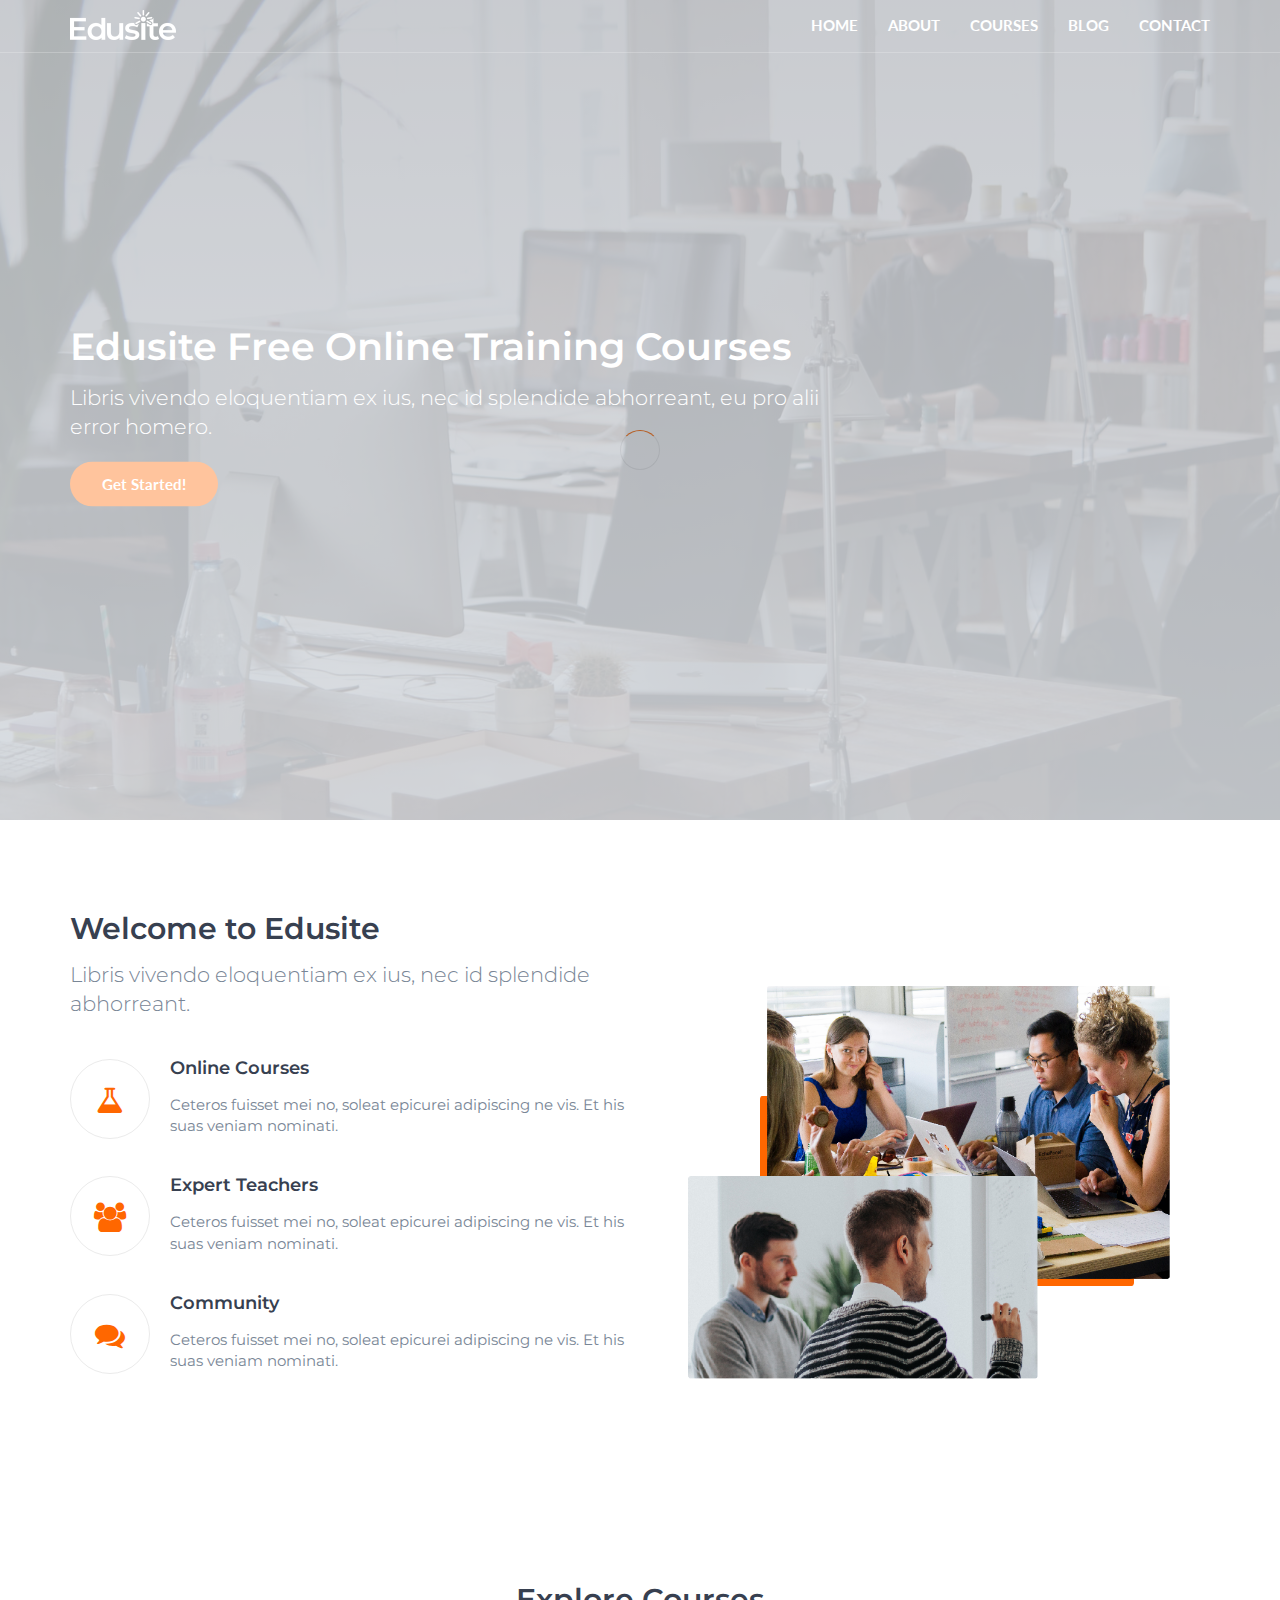
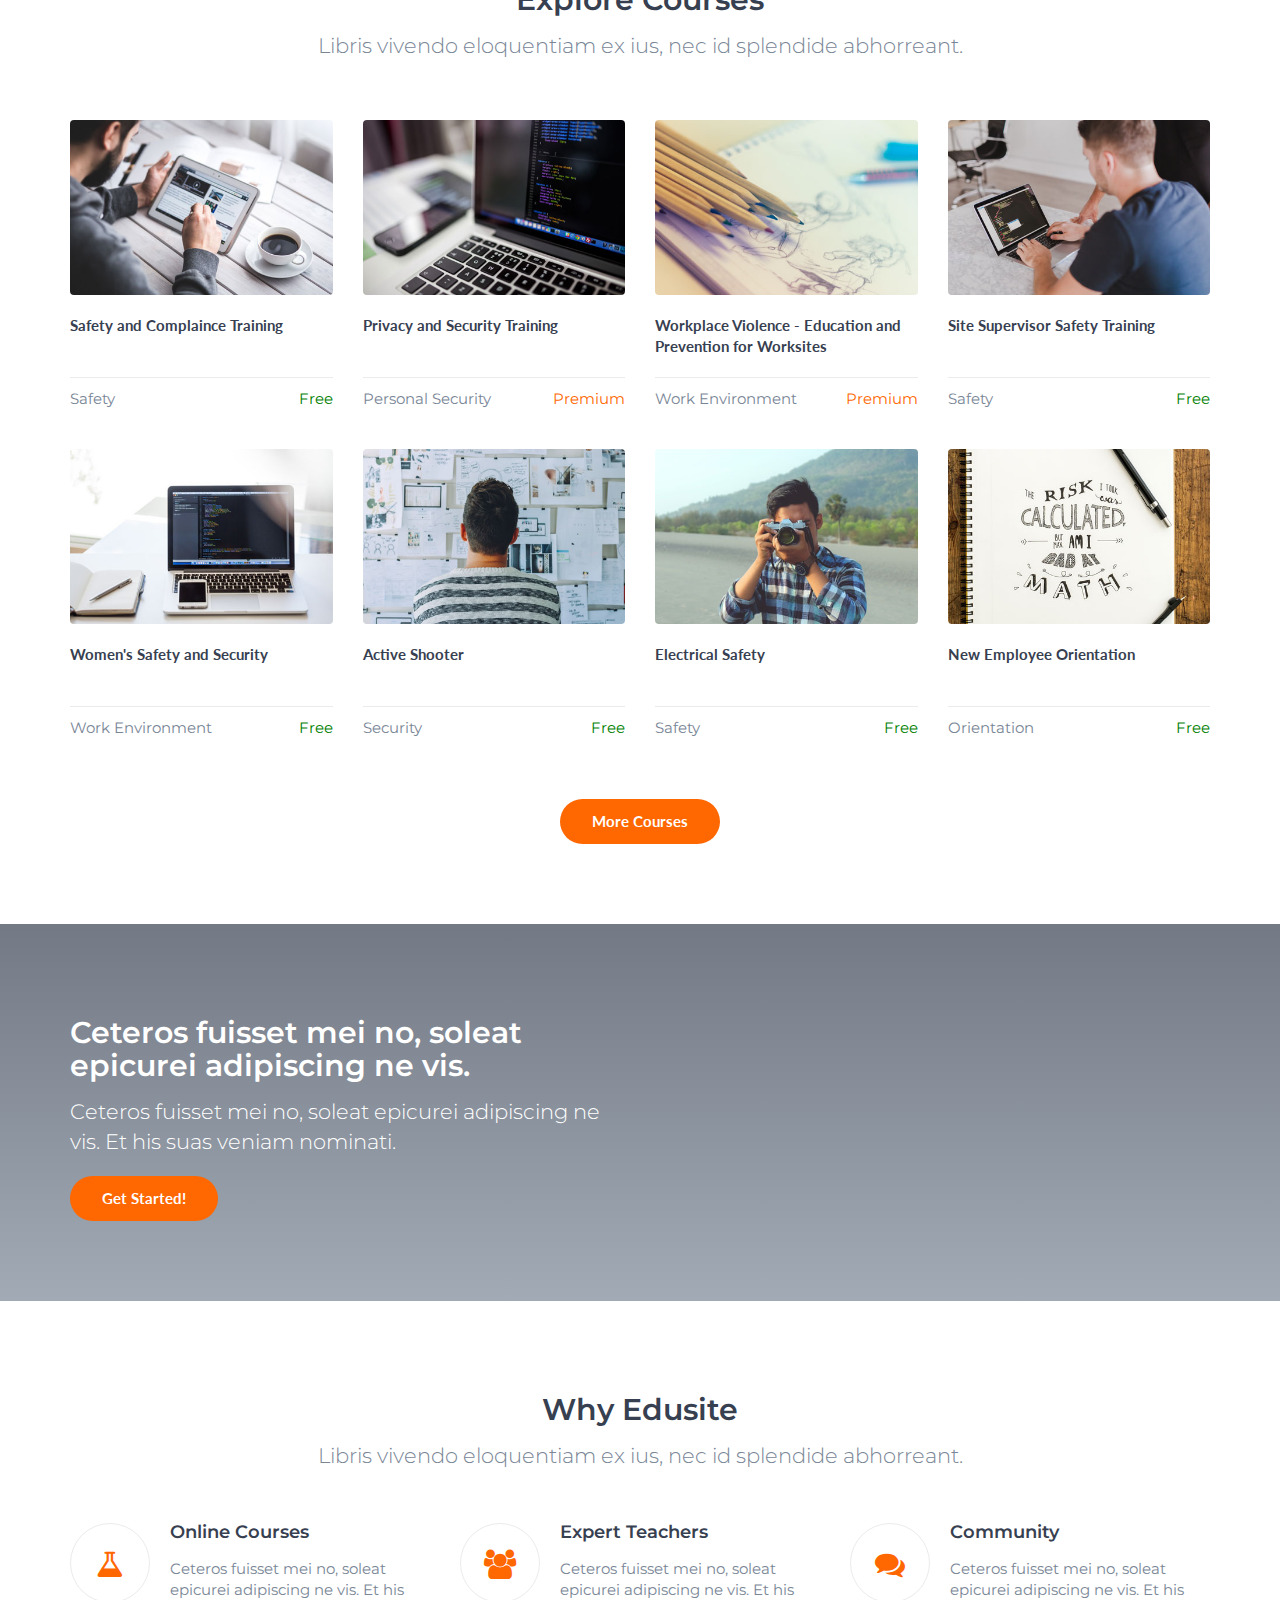
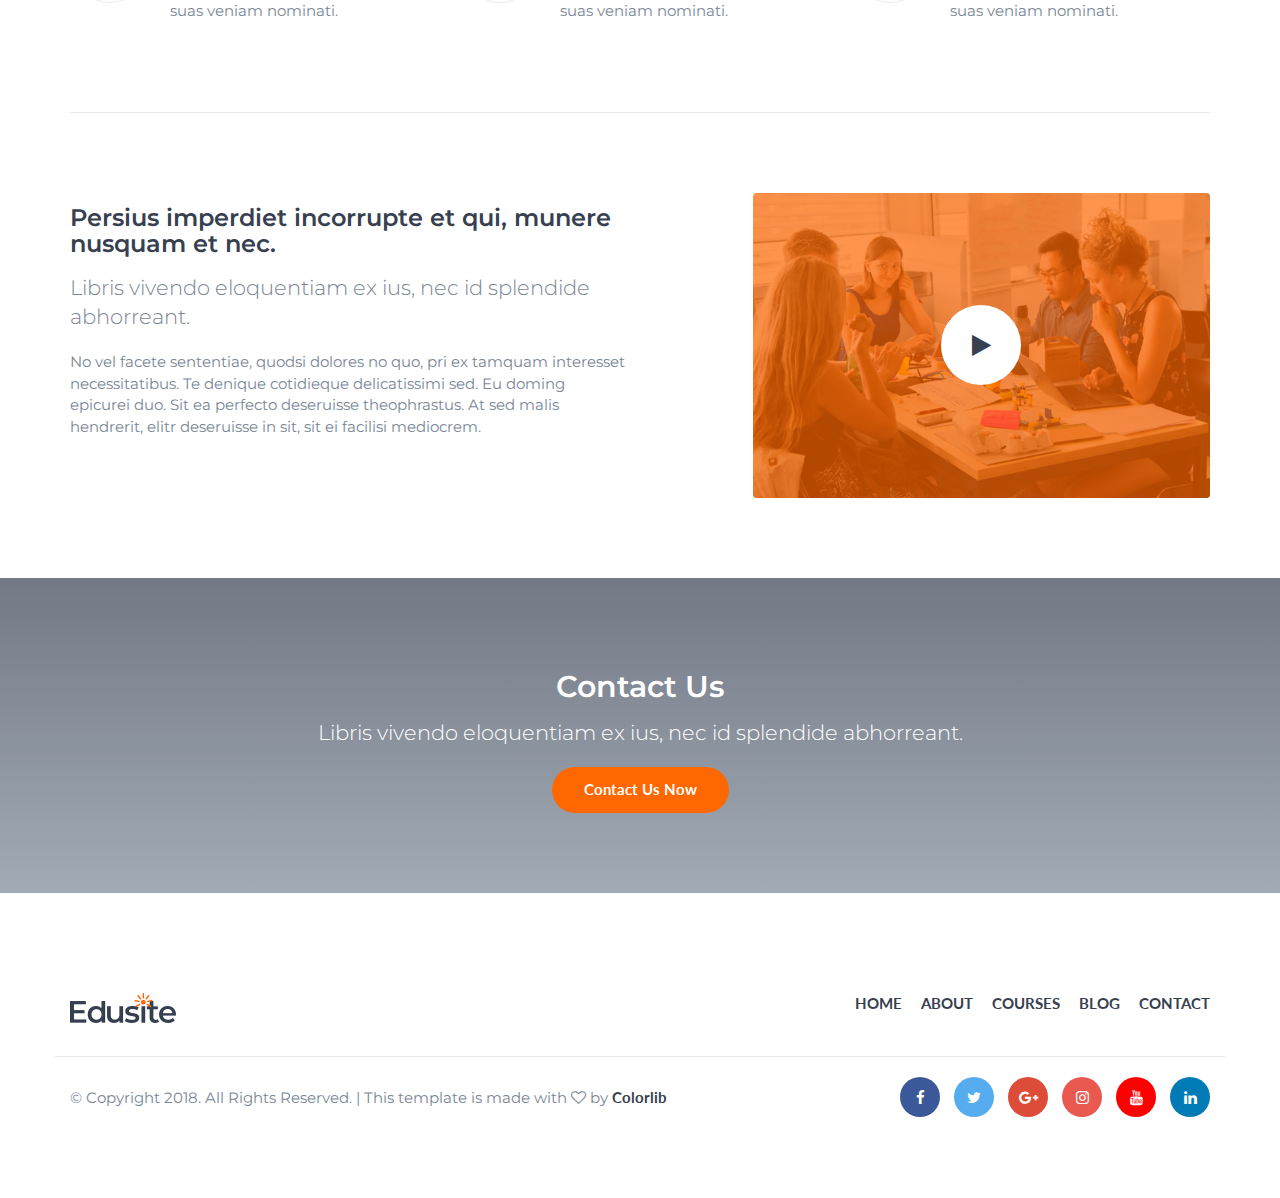
==== index.html @ 05d17b91 "first commit" ====
<!DOCTYPE html>
<html lang="en">

<!-- Mirrored from colorlib.com/etc/edusite/index.html by HTTrack Website Copier/3.x [XR&CO'2014], Tue, 29 Jan 2019 10:39:23 GMT -->
<!-- Added by HTTrack --><meta http-equiv="content-type" content="text/html;charset=UTF-8" /><!-- /Added by HTTrack -->
<head>
<meta charset="utf-8">
<meta http-equiv="X-UA-Compatible" content="IE=edge">
<meta name="viewport" content="width=device-width, initial-scale=1">

<title>HTML Education Template</title>

<link href="https://fonts.googleapis.com/css?family=Lato:700%7CMontserrat:400,600" rel="stylesheet">

<link type="text/css" rel="stylesheet" href="css/bootstrap.min.css" />

<link rel="stylesheet" href="css/font-awesome.min.css">

<link type="text/css" rel="stylesheet" href="css/style.css" />


<!--[if lt IE 9]>
		  <script src="https://oss.maxcdn.com/html5shiv/3.7.3/html5shiv.min.js"></script>
		  <script src="https://oss.maxcdn.com/respond/1.4.2/respond.min.js"></script>
		<![endif]-->
</head>
<body>

<header id="header" class="transparent-nav">
<div class="container">
<div class="navbar-header">

<div class="navbar-brand">
<a class="logo" href="index.html">
<img src="img/logo-alt.png" alt="logo">
</a>
</div>


<button class="navbar-toggle">
<span></span>
</button>

</div>

<nav id="nav">
<ul class="main-menu nav navbar-nav navbar-right">
<li><a href="index.html">Home</a></li>
<li><a href="#about">About</a></li>
<li><a href="#courses">Courses</a></li>
<li><a href="blog.html">Blog</a></li>
<li><a href="contact.html">Contact</a></li>
</ul>
</nav>

</div>
</header>


<div id="home" class="hero-area">

<div class="bg-image bg-parallax overlay" style="background-image:url(img/home-background.jpg)"></div>

<div class="home-wrapper">
<div class="container">
<div class="row">
<div class="col-md-8">
<h1 class="white-text">Edusite Free Online Training Courses</h1>
<p class="lead white-text">Libris vivendo eloquentiam ex ius, nec id splendide abhorreant, eu pro alii error homero.</p>
<a class="main-button icon-button" href="#">Get Started!</a>
</div>
</div>
</div>
</div>
</div>


<div id="about" class="section">

<div class="container">

<div class="row">
<div class="col-md-6">
<div class="section-header">
<h2>Welcome to Edusite</h2>
<p class="lead">Libris vivendo eloquentiam ex ius, nec id splendide abhorreant.</p>
</div>

<div class="feature">
<i class="feature-icon fa fa-flask"></i>
<div class="feature-content">
<h4>Online Courses </h4>
<p>Ceteros fuisset mei no, soleat epicurei adipiscing ne vis. Et his suas veniam nominati.</p>
</div>
</div>


<div class="feature">
<i class="feature-icon fa fa-users"></i>
<div class="feature-content">
<h4>Expert Teachers</h4>
<p>Ceteros fuisset mei no, soleat epicurei adipiscing ne vis. Et his suas veniam nominati.</p>
</div>
</div>


<div class="feature">
<i class="feature-icon fa fa-comments"></i>
<div class="feature-content">
<h4>Community</h4>
<p>Ceteros fuisset mei no, soleat epicurei adipiscing ne vis. Et his suas veniam nominati.</p>
</div>
</div>
 
</div>
<div class="col-md-6">
<div class="about-img">
<img src="img/about.png" alt="">
</div>
</div>
</div>

</div>

</div>


<div id="courses" class="section">

<div class="container">

<div class="row">
<div class="section-header text-center">
<h2>Explore Courses</h2>
<p class="lead">Libris vivendo eloquentiam ex ius, nec id splendide abhorreant.</p>
</div>
</div>


<div id="courses-wrapper">

<div class="row">

<div class="col-md-3 col-sm-6 col-xs-6">
<div class="course">
<a href="https://360.articulate.com/review/content/3306b6d4-b902-464f-8288-9e6684223b47/review" class="course-img">
<img src="img/course01.jpg" alt="">
<i class="course-link-icon fa fa-link"></i>
</a>
<a class="course-title" href="https://360.articulate.com/review/content/3306b6d4-b902-464f-8288-9e6684223b47/review">Safety and Complaince Training</a>
<div class="course-details">
<span class="course-category">Safety</span>
<span class="course-price course-free">Free</span>
</div>
</div>
</div>


<div class="col-md-3 col-sm-6 col-xs-6">
<div class="course">
<a href="https://360.articulate.com/review/content/df63d6be-3c9d-445f-8f25-dfe6e19257cd/review" class="course-img">
<img src="img/course02.jpg" alt="">
<i class="course-link-icon fa fa-link"></i>
</a>
<a class="course-title" href="https://360.articulate.com/review/content/df63d6be-3c9d-445f-8f25-dfe6e19257cd/review">Privacy and Security Training</a>
<div class="course-details">
<span class="course-category">Personal Security</span>
<span class="course-price course-premium">Premium</span>
</div>
</div>
</div>


<div class="col-md-3 col-sm-6 col-xs-6">
<div class="course">
<a href="https://360.articulate.com/review/content/3acc5bc6-0927-4931-91f9-52f54b604da2/review" class="course-img">
<img src="img/course03.jpg" alt="">
<i class="course-link-icon fa fa-link"></i>
</a>
<a class="course-title" href="https://360.articulate.com/review/content/3acc5bc6-0927-4931-91f9-52f54b604da2/review">Workplace Violence - Education and Prevention for Worksites</a>
<div class="course-details">
<span class="course-category">Work Environment</span>
<span class="course-price course-premium">Premium</span>
</div>
</div>
</div>

<div class="col-md-3 col-sm-6 col-xs-6">
<div class="course">
<a href="#" class="course-img">
<img src="img/course04.jpg" alt="">
<i class="course-link-icon fa fa-link"></i>
</a>
<a class="course-title" href="#">Site Supervisor Safety Training</a>
<div class="course-details">
<span class="course-category">Safety</span>
<span class="course-price course-free">Free</span>
</div>
</div>
</div>

</div>


<div class="row">

<div class="col-md-3 col-sm-6 col-xs-6">
<div class="course">
<a href="#" class="course-img">
<img src="img/course05.jpg" alt="">
<i class="course-link-icon fa fa-link"></i>
</a>
<a class="course-title" href="#">Women's Safety and Security</a>
<div class="course-details">
<span class="course-category">Work Environment</span>
<span class="course-price course-free">Free</span>
</div>
</div>
</div>


<div class="col-md-3 col-sm-6 col-xs-6">
<div class="course">
<a href="#" class="course-img">
<img src="img/course06.jpg" alt="">
<i class="course-link-icon fa fa-link"></i>
</a>
<a class="course-title" href="#">Active Shooter</a>
<div class="course-details">
<span class="course-category">Security</span>
<span class="course-price course-free">Free</span>
</div>
</div>
</div>


<div class="col-md-3 col-sm-6 col-xs-6">
<div class="course">
<a href="#" class="course-img">
<img src="img/course07.jpg" alt="">
<i class="course-link-icon fa fa-link"></i>
</a>
<a class="course-title" href="#">Electrical Safety</a>
<div class="course-details">
<span class="course-category">Safety</span>
<span class="course-price course-free">Free</span>
</div>
</div>
</div>


<div class="col-md-3 col-sm-6 col-xs-6">
<div class="course">
<a href="#" class="course-img">
<img src="img/course08.jpg" alt="">
<i class="course-link-icon fa fa-link"></i>
</a>
<a class="course-title" href="#">New Employee Orientation</a>
<div class="course-details">
<span class="course-category">Orientation</span>
<span class="course-price course-free">Free</span>
</div>
</div>
</div>

</div>

</div>

<div class="row">
<div class="center-btn">
<a class="main-button icon-button" href="#">More Courses</a>
</div>
</div>
</div>

</div>


<div id="cta" class="section">

<div class="bg-image bg-parallax overlay" style="background-image:url(img/cta1-background.jpg)"></div>


<div class="container">

<div class="row">
<div class="col-md-6">
<h2 class="white-text">Ceteros fuisset mei no, soleat epicurei adipiscing ne vis.</h2>
<p class="lead white-text">Ceteros fuisset mei no, soleat epicurei adipiscing ne vis. Et his suas veniam nominati.</p>
<a class="main-button icon-button" href="#">Get Started!</a>
</div>
</div>

</div>

</div>


<div id="why-us" class="section">

<div class="container">

<div class="row">
<div class="section-header text-center">
<h2>Why Edusite</h2>
<p class="lead">Libris vivendo eloquentiam ex ius, nec id splendide abhorreant.</p>
</div>

<div class="col-md-4">
<div class="feature">
<i class="feature-icon fa fa-flask"></i>
<div class="feature-content">
<h4>Online Courses</h4>
<p>Ceteros fuisset mei no, soleat epicurei adipiscing ne vis. Et his suas veniam nominati.</p>
</div>
</div>
</div>


<div class="col-md-4">
<div class="feature">
<i class="feature-icon fa fa-users"></i>
<div class="feature-content">
<h4>Expert Teachers</h4>
<p>Ceteros fuisset mei no, soleat epicurei adipiscing ne vis. Et his suas veniam nominati.</p>
</div>
</div>
</div>


<div class="col-md-4">
<div class="feature">
<i class="feature-icon fa fa-comments"></i>
<div class="feature-content">
<h4>Community</h4>
<p>Ceteros fuisset mei no, soleat epicurei adipiscing ne vis. Et his suas veniam nominati.</p>
</div>
</div>
</div>

</div>

<hr class="section-hr">

<div class="row">
<div class="col-md-6">
<h3>Persius imperdiet incorrupte et qui, munere nusquam et nec.</h3>
 <p class="lead">Libris vivendo eloquentiam ex ius, nec id splendide abhorreant.</p>
<p>No vel facete sententiae, quodsi dolores no quo, pri ex tamquam interesset necessitatibus. Te denique cotidieque delicatissimi sed. Eu doming epicurei duo. Sit ea perfecto deseruisse theophrastus. At sed malis hendrerit, elitr deseruisse in sit, sit ei facilisi mediocrem.</p>
</div>
<div class="col-md-5 col-md-offset-1">
<a class="about-video" href="#">
<img src="img/about-video.jpg" alt="">
<i class="play-icon fa fa-play"></i>
</a>
</div>
</div>

</div>

</div>


<div id="contact-cta" class="section">

<div class="bg-image bg-parallax overlay" style="background-image:url(img/cta2-background.jpg)"></div>


<div class="container">

<div class="row">
<div class="col-md-8 col-md-offset-2 text-center">
<h2 class="white-text">Contact Us</h2>
<p class="lead white-text">Libris vivendo eloquentiam ex ius, nec id splendide abhorreant.</p>
<a class="main-button icon-button" href="#">Contact Us Now</a>
</div>
</div>

</div>

</div>


<footer id="footer" class="section">

<div class="container">

<div class="row">

<div class="col-md-6">
<div class="footer-logo">
<a class="logo" href="index.html">
<img src="img/logo.png" alt="logo">
</a>
</div>
</div>


<div class="col-md-6">
<ul class="footer-nav">
<li><a href="index.html">Home</a></li>
<li><a href="#">About</a></li>
<li><a href="#">Courses</a></li>
<li><a href="blog.html">Blog</a></li>
<li><a href="contact.html">Contact</a></li>
</ul>
</div>

</div>


<div id="bottom-footer" class="row">

<div class="col-md-4 col-md-push-8">
<ul class="footer-social">
<li><a href="#" class="facebook"><i class="fa fa-facebook"></i></a></li>
<li><a href="#" class="twitter"><i class="fa fa-twitter"></i></a></li>
<li><a href="#" class="google-plus"><i class="fa fa-google-plus"></i></a></li>
<li><a href="#" class="instagram"><i class="fa fa-instagram"></i></a></li>
<li><a href="#" class="youtube"><i class="fa fa-youtube"></i></a></li>
<li><a href="#" class="linkedin"><i class="fa fa-linkedin"></i></a></li>
</ul>
</div>


<div class="col-md-8 col-md-pull-4">
<div class="footer-copyright">
<span>&copy; Copyright 2018. All Rights Reserved. | This template is made with <i class="fa fa-heart-o" aria-hidden="true"></i> by <a href="https://colorlib.com/">Colorlib</a></span>
</div>
</div>

</div>

</div>

</footer>


<div id='preloader'><div class='preloader'></div></div>


<script type="text/javascript" src="js/jquery.min.js"></script>
<script type="text/javascript" src="js/bootstrap.min.js"></script>
<script type="text/javascript" src="js/main.js"></script>
</body>

<!-- Mirrored from colorlib.com/etc/edusite/index.html by HTTrack Website Copier/3.x [XR&CO'2014], Tue, 29 Jan 2019 10:39:28 GMT -->
</html>
---- css/style.css ----
body{font-family:montserrat,sans-serif;font-size:15px;font-weight:400;color:#798696;overflow-x:hidden}h1,h2,h3,h4,h5,h6{margin-top:12px;margin-bottom:15px;font-weight:600;color:#374050}h1{font-size:38px}h2{font-size:30px}h3{font-size:24px}h4{font-size:18px}a{font-family:lato,sans-serif;color:#374050;font-weight:700}a:hover,a:focus{text-decoration:none;outline:none;color:#374050;opacity:.9}ul,ol{margin:0;padding:0;list-style:none}.white-text{color:#fff}blockquote{position:relative;margin:20px 0;padding:20px 20px 20px 60px;border-left:none;color:#374050}blockquote:before{content:"\f10d";font-family:fontAwesome;position:absolute;left:0;top:0;color:#ff6700;width:40px;height:40px;line-height:40px;text-align:center;border-radius:50%;border:1px solid #ebebeb}.section{position:relative;padding-top:80px;padding-bottom:80px}.section-hr{margin-top:80px;margin-bottom:80px;border-color:#ebebeb}.section-header{margin-bottom:40px}.bg-image{position:absolute;left:0;right:0;top:0;bottom:0;background-position:center;background-size:cover}.bg-image.bg-parallax{background-attachment:fixed}.bg-image.overlay:after{content:"";position:absolute;left:0;right:0;top:0;bottom:0;background-image:-webkit-gradient(linear,left top,left bottom,from(#374050),to(#798696));background-image:linear-gradient(to bottom,#374050 0%,#798696 100%);opacity:.7}.main-button{position:relative;display:inline-block;padding:10px 30px;background-color:#ff6700;border:2px solid transparent;border-radius:40px;color:#fff;-webkit-transition:.2s all;transition:.2s all}.main-button:hover,.main-button:focus{background-color:#fff;border:2px solid #ff6700;color:#ff6700}.main-button.icon-button:hover,.main-button.icon-button:focus{padding-right:45px}.main-button.icon-button:after{content:"\f178";font-family:FontAwesome;position:absolute;width:30px;right:15px;text-align:center;opacity:0;-webkit-transition:.2s all;transition:.2s all}.main-button.icon-button:hover:after,.main-button.icon-button:focus:after{opacity:1}input[type=text],input[type=email],input[type=password],input[type=number],input[type=date],input[type=url],input[type=tel],textarea{height:40px;width:100%;border:1px solid #ebebeb;border-radius:4px;background:0 0;padding-left:15px;padding-right:15px;-webkit-transition:.2s border-color;transition:.2s border-color}textarea{padding:10px 15px}input[type=text]:focus,input[type=email]:focus,input[type=password]:focus,input[type=number]:focus,input[type=date]:focus,input[type=url]:focus,input[type=tel]:focus,textarea:focus{border-color:#ff6700}.navbar-brand{padding:0}.navbar-brand .logo{margin-top:10px;display:inline-block}.navbar-brand .logo>img{max-height:30px}@media only screen and (max-width:767px){.navbar-brand{margin-left:15px}}#header{position:relative;left:0;right:0;top:0;z-index:99;border-bottom:1px solid rgba(235,235,235,.25);background-color:#fff;-webkit-transition:.2s all;transition:.2s all}#header.transparent-nav{position:absolute;background-color:transparent}#header.transparent-nav .main-menu li a{color:#fff}.main-menu li a{text-transform:uppercase;-webkit-transition:.2s all;transition:.2s all}.main-menu li a:hover,.main-menu li a:focus{background-color:transparent}.main-menu li a:after{content:"";display:block;height:2px;background-color:#ff6700;width:100%;-webkit-transform:translateY(5px);-ms-transform:translateY(5px);transform:translateY(5px);opacity:0;-webkit-transition:.2s all;transition:.2s all}.main-menu li a:hover:after,.main-menu li a:focus:after{-webkit-transform:translateY(0px);-ms-transform:translateY(0px);transform:translateY(0px);opacity:1}@media only screen and (max-width:767px){#nav{position:fixed;top:0;right:0;width:0%;max-width:250px;height:100vh;background:#fff;-webkit-box-shadow:0 5px 10px 0 rgba(0,0,0,.1);box-shadow:0 5px 10px 0 rgba(0,0,0,.1);padding-top:80px;padding-bottom:40px;-webkit-transform:translateX(100%);-ms-transform:translateX(100%);transform:translateX(100%);-webkit-transition:.4s all cubic-bezier(.77,0,.18,1);transition:.4s all cubic-bezier(.77,0,.18,1);z-index:9}#header.nav-collapse #nav{width:100%;-webkit-transform:translateX(0%);-ms-transform:translateX(0%);transform:translateX(0%)}.main-menu{margin:0}.main-menu li a{color:#374050!important;display:inline-block;margin-left:40px}}.navbar-toggle{position:fixed;right:0;padding:0;height:40px;width:40px;margin-top:5px;z-index:99}.navbar-toggle>span{position:absolute;top:50%;left:50%;-webkit-transform:translate(-50%,-50%);-ms-transform:translate(-50%,-50%);transform:translate(-50%,-50%);-webkit-transition:.2s background;transition:.2s background}.navbar-toggle>span:before,.navbar-toggle>span:after{content:'';position:absolute;left:0;-webkit-transition:.2s -webkit-transform;transition:.2s -webkit-transform;transition:.2s transform;transition:.2s transform,.2s -webkit-transform}.navbar-toggle>span,.navbar-toggle>span:before,.navbar-toggle>span:after{height:2px;width:25px;background-color:#374050}.navbar-toggle>span:before{top:-10px}.navbar-toggle>span:after{top:10px}#header.nav-collapse .navbar-toggle>span{background:0 0}#header.nav-collapse .navbar-toggle>span:before{-webkit-transform:translateY(10px) rotate(45deg);-ms-transform:translateY(10px) rotate(45deg);transform:translateY(10px) rotate(45deg)}#header.nav-collapse .navbar-toggle>span:after{-webkit-transform:translateY(-10px) rotate(-45deg);-ms-transform:translateY(-10px) rotate(-45deg);transform:translateY(-10px) rotate(-45deg)}.hero-area{position:relative;padding-top:80px;padding-bottom:80px}#home.hero-area{height:calc(100vh - 80px);padding-top:0;padding-bottom:0}.home-wrapper{position:absolute;top:50%;-webkit-transform:translateY(-50%);-ms-transform:translateY(-50%);transform:translateY(-50%);left:0;right:0}.hero-area-tree li{display:inline-block;font-family:lato,sans-serif;font-weight:600;font-size:14px;color:rgba(255,255,255,.8)}.hero-area-tree li>a{color:rgba(255,255,255,.8)}.hero-area-tree li+li:before{content:"/";display:inline-block;margin:0 5px;color:rgba(235,235,235,.25)}.feature{position:relative}.feature+.feature{margin-top:40px}.feature .feature-icon{position:absolute;left:0;top:0;width:80px;height:80px;line-height:80px;text-align:center;border-radius:50%;font-size:30px;border:1px solid #ebebeb;color:#ff6700}.feature-content{padding-left:100px}.about-img{margin-top:40px}.about-img>img{width:100%}.about-video{position:relative;display:block;border-radius:4px;overflow:hidden}.about-video>img{width:100%}.about-video .play-icon{position:absolute;top:50%;left:50%;-webkit-transform:translate(-50%,-50%);-ms-transform:translate(-50%,-50%);transform:translate(-50%,-50%);width:80px;height:80px;line-height:80px;text-align:center;background:#fff;border-radius:50%;font-size:24.027px;z-index:10;-webkit-animation:2s play-animation infinite;animation:2s play-animation infinite;-webkit-transition:.2s color;transition:.2s color}.about-video:hover .play-icon{color:#ff6700}@-webkit-keyframes play-animation{from{-webkit-box-shadow:0 0 0 0 #fff;box-shadow:0 0 0 0 #fff}to{-webkit-box-shadow:0 0 0 10px transparent;box-shadow:0 0 0 10px transparent}}@keyframes play-animation{from{-webkit-box-shadow:0 0 0 0 #fff;box-shadow:0 0 0 0 #fff}to{-webkit-box-shadow:0 0 0 10px transparent;box-shadow:0 0 0 10px transparent}}.about-video:after{content:"";position:absolute;left:0;right:0;bottom:0;top:0;background-color:#ff6700;opacity:.7}.course{margin-top:20px;margin-bottom:20px}.course .course-img{position:relative;display:block;margin-bottom:20px;border-radius:4px;overflow:hidden}.course .course-img>img{width:100%}.course-img:after{content:"";position:absolute;left:0;right:0;bottom:0;top:0;background-color:#ff6700;opacity:0;-webkit-transition:.2s opacity;transition:.2s opacity}.course .course-img:hover:after{opacity:.7}.course .course-img .course-link-icon{position:absolute;left:50%;top:50%;-webkit-transform:translate(-50%,calc(-50% - 15px));-ms-transform:translate(-50%,calc(-50% - 15px));transform:translate(-50%,calc(-50% - 15px));width:40px;height:40px;line-height:40px;text-align:center;border:2px solid #fff;color:#fff;border-radius:50%;opacity:0;z-index:10;-webkit-transition:.2s all;transition:.2s all}.course .course-img:hover .course-link-icon{-webkit-transform:translate(-50%,-50%);-ms-transform:translate(-50%,-50%);transform:translate(-50%,-50%);opacity:1}.course .course-title{display:block;height:42px}.course .course-details{margin-top:20px;padding-top:10px;border-top:1px solid #ebebeb}.course .course-details .course-price{float:right}.course .course-details .course-price.course-free{color:green}.course .course-details .course-price.course-premium{color:#ff6700}#courses .center-btn{text-align:center;margin-top:40px}#bottom-footer{margin-top:20px;padding-top:20px;border-top:1px solid #ebebeb}.footer-logo .logo{margin-top:20px;display:inline-block}.footer-logo .logo>img{max-height:30px}.footer-nav{text-align:right;padding:20px 0}.footer-nav li{display:inline-block;margin-left:15px}.footer-nav li a{display:block;text-transform:uppercase;-webkit-transition:.2s color;transition:.2s color}.footer-nav li a:hover,.footer-nav li a:focus{color:#ff6700}.footer-nav li a:after{content:"";display:block;height:2px;background-color:#ff6700;width:100%;-webkit-transform:translateY(5px);-ms-transform:translateY(5px);transform:translateY(5px);opacity:0;-webkit-transition:.2s all;transition:.2s all}.footer-nav li a:hover:after,.footer-nav li a:focus:after{-webkit-transform:translateY(0px);-ms-transform:translateY(0px);transform:translateY(0px);opacity:1}.footer-copyright{line-height:40px}.footer-social{text-align:right}.footer-social li{display:inline-block;margin-left:10px}.footer-social li a{display:block;width:40px;height:40px;line-height:40px;text-align:center;border-radius:50%;color:#fff;background-color:#ebebeb;-webkit-transition:.2s opacity;transition:.2s opacity}.footer-social li a.facebook{background-color:#3b5998}.footer-social li a.twitter{background-color:#55acee}.footer-social li a.google-plus{background-color:#dd4b39}.footer-social li a.instagram{background-color:#e95950}.footer-social li a.youtube{background-color:red}.footer-social li a.linkedin{background-color:#007bb5}.contact-form:after{content:"";display:block;clear:both}.contact-form .input{margin-bottom:20px}.contact-form textarea.input{height:200px}.contact-details li{margin-bottom:20px}.contact-details li i{color:#ff6700;margin-right:15px;border:1px solid #ebebeb;border-radius:50%;width:40px;height:40px;line-height:40px;text-align:center}#contact-map{height:260px;border-radius:4px}.single-blog{margin-bottom:40px}.single-blog .blog-img>a{position:relative;display:block;border-radius:4px;overflow:hidden}.single-blog .blog-img img{width:100%}.single-blog .blog-img>a:after{content:"";position:absolute;left:0;top:0;bottom:0;right:0;background-color:#ff6700;opacity:0;-webkit-transition:.2s opacity;transition:.2s opacity}.single-blog .blog-img>a:hover:after{opacity:.7}.single-blog .blog-meta{margin-top:20px;padding-top:10px;border-top:1px solid #ebebeb}.single-blog .blog-meta .blog-meta-author>a{color:#ff6700}.single-blog .blog-meta .blog-meta-comments{margin-left:10px}.single-blog .blog-meta .blog-meta-comments>a{color:#798696}.post-pagination{margin-top:40px;text-align:center}.post-pagination .pages{display:inline-block}.post-pagination .pages li{display:inline-block}.post-pagination .pages li+li{margin-left:10px}.post-pagination .pages li{width:40px;height:40px;line-height:40px;text-align:center;border-radius:50%;background-color:#ebebeb;-webkit-transition:.2s all;transition:.2s all}.post-pagination .pages li a{display:block;-webkit-transition:.2s color;transition:.2s color}.post-pagination .pages li:hover,.post-pagination .pages li.active{background-color:#ff6700;color:#fff}.post-pagination .pages li:hover a{color:#fff}.pagination-back,.pagination-next{display:block;text-align:center;border-radius:40px;background-color:#ebebeb;-webkit-transition:.2s all;transition:.2s all;height:40px;padding:0 30px;line-height:40px}.pagination-next:hover,.pagination-back:hover{color:#fff;background-color:#ff6700}.pagination-next:after{content:"\f178";font-family:FontAwesome;margin-left:15px}.pagination-back:before{content:"\f177";font-family:FontAwesome;margin-right:15px}.widget+.widget{margin-top:40px}.widget.search-widget{position:relative}.widget.search-widget .input{padding-right:60px}.widget.search-widget button{position:absolute;right:0;top:0;height:40px;width:40px;background-color:transparent;border:none}.widget.search-widget .input:focus+button{color:#ff6700}.category-widget .category{display:block;text-transform:uppercase;padding-top:10px;padding-bottom:10px}.category-widget .category+.category{border-top:1px solid #ebebeb}.category-widget .category:before{content:"";display:inline-block;width:4px;height:4px;border-radius:50%;background-color:#ff6700;margin-right:10px}.category-widget .category span{font-size:14px;margin-left:10px;color:#798696}.single-post:after{content:"";display:block;clear:both}.single-post+.single-post{margin-top:20px}.single-post .single-post-img{position:relative;width:80px;display:block;float:left;margin-right:10px;margin-top:3px;border-radius:4px;overflow:hidden}.single-post .single-post-img img{width:100%}.single-post-img:after{content:"";position:absolute;left:0;top:0;bottom:0;right:0;background-color:#ff6700;opacity:0;-webkit-transition:.2s opacity;transition:.2s opacity}.single-post-img:hover:after{opacity:.7}.tags-widget .tag{display:inline-block;font-size:14px;text-transform:uppercase;margin-right:0;margin-top:5px;padding:5px 15px;border-radius:40px;border:1px solid #ebebeb;color:#798696;-webkit-transition:.2s all;transition:.2s all}.tags-widget .tag:hover{background-color:#ff6700;border-color:#ff6700;color:#fff}.blog-post-meta{margin-top:40px}.blog-post-meta li{display:inline-block}.blog-post-meta li+li{margin-left:15px}.blog-post-meta li,.blog-post-meta li>a{color:rgba(255,255,255,.8)}.blog-post-meta .blog-meta-author>a{color:#ff6700}.blog-share{border-top:1px solid #ebebeb;padding-top:10px;margin-top:40px}.blog-share>h4{display:inline-block;margin:0}.blog-share a{display:inline-block;margin-left:10px;width:40px;height:40px;line-height:40px;text-align:center;color:#fff;background-color:#ebebeb;border-radius:50%;-webkit-transition:.2s opacity;transition:.2s opacity}.blog-share a.facebook{background-color:#3b5998}.blog-share a.twitter{background-color:#55acee}.blog-share a.google-plus{background-color:#dd4b39}.blog-comments{margin-top:40px}.blog-comments .media{margin-top:20px;margin-bottom:20px}.blog-comments .media .media{margin-left:20px}.blog-comments .media .media:nth-last-child(1){margin-bottom:0}.blog-comments .media .media-body{padding:20px;background-color:#ebebeb;border-radius:0 4px 4px}.blog-comments .media .media-left:before{content:"";position:absolute;right:0;top:0;border-style:solid;border-width:0 15px 15px;border-color:transparent #ebebeb transparent transparent}.blog-comments .media-left{position:relative;padding-right:20px}.blog-comments .media-left img{width:80px;height:80px;background-color:#ebebeb;border-radius:50%}.blog-comments .media .date-reply{font-size:12px;text-transform:uppercase;color:#374050}.blog-comments .media .date-reply .reply{margin-left:15px}.blog-reply-form{margin-top:40px}.blog-reply-form .input{margin-bottom:20px}.blog-reply-form .input.name-input,.blog-reply-form .input.email-input{width:calc(50% - 10px);float:left}.blog-reply-form .input.email-input{margin-left:20px}.blog-reply-form textarea{height:90px}@media only screen and (max-width:991px){.section-header h2{font-size:24px}#why-us .feature{margin-top:40px}.about-video{margin-top:40px}#cta{text-align:center}.footer-logo{text-align:center}.footer-nav{text-align:center}.footer-nav li{margin-top:10px}.footer-social{text-align:center}.footer-social li{margin-top:10px}.footer-copyright{text-align:center;line-height:inherit;margin-top:20px}.contact-form{margin-bottom:40px}.contact-form button{float:none!important}#main{margin-bottom:80px}}@media only screen and (max-width:767px){.hero-area h1{font-size:30px}.hero-area-tree li{font-size:12px}.post-pagination .pages{display:none}}@media only screen and (max-width:480px){#courses-wrapper [class*=col-xs]{width:100%}.blog-comments .media .media{margin-left:0}.blog-reply-form .input.name-input,.blog-reply-form .input.email-input{width:100%;float:none}.blog-reply-form .input.email-input{margin-left:0}}#preloader{position:fixed;left:0;right:0;top:0;bottom:0;background-color:#fff;z-index:9999}#preloader .preloader{position:absolute;left:50%;top:50%;-webkit-transform:translate(-50%,-50%);-ms-transform:translate(-50%,-50%);transform:translate(-50%,-50%)}#preloader .preloader:after{content:"";display:block;width:40px;height:40px;border:1px solid #ebebeb;border-top:1px solid #ff6700;border-radius:50%;-webkit-animation:1s preloader linear infinite;animation:1s preloader linear infinite}@-webkit-keyframes preloader{from{-webkit-transform:rotate(0deg);transform:rotate(0deg)}to{-webkit-transform:rotate(360deg);transform:rotate(360deg)}}@keyframes preloader{from{-webkit-transform:rotate(0deg);transform:rotate(0deg)}to{-webkit-transform:rotate(360deg);transform:rotate(360deg)}}
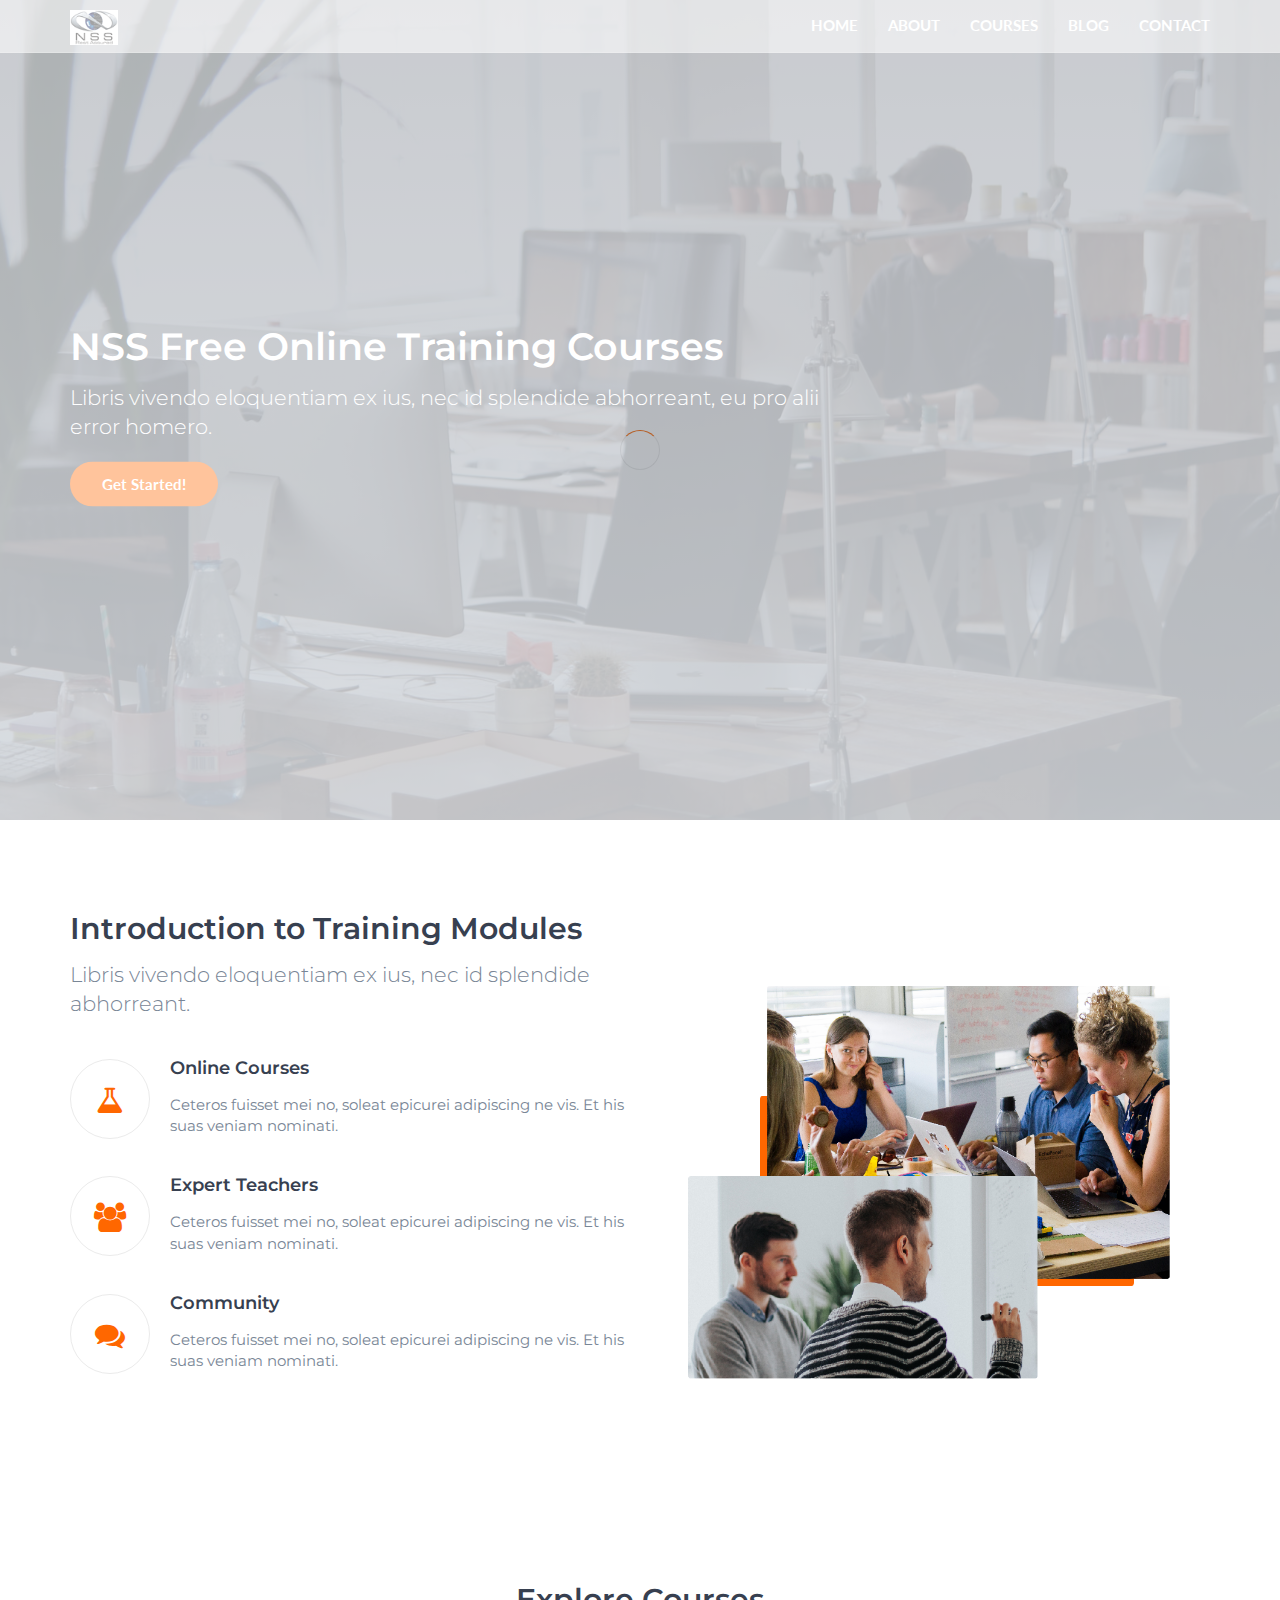
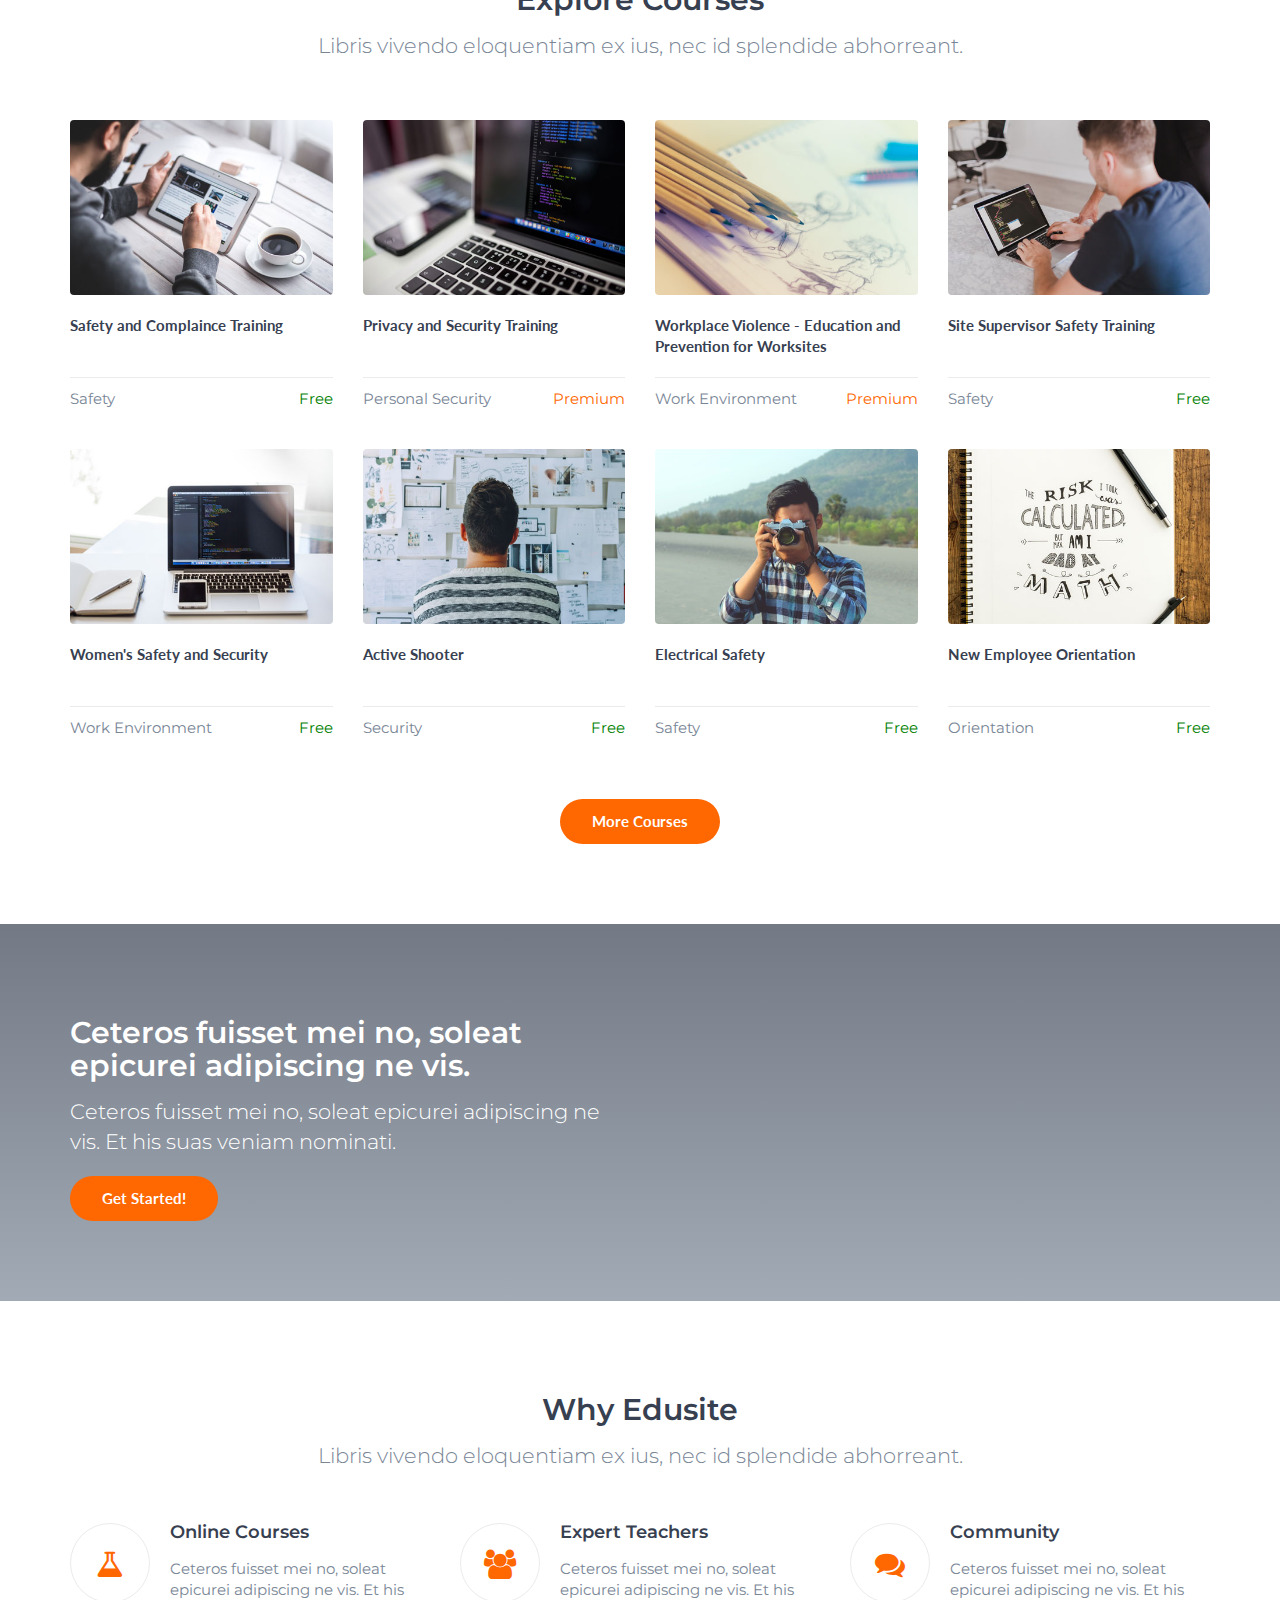
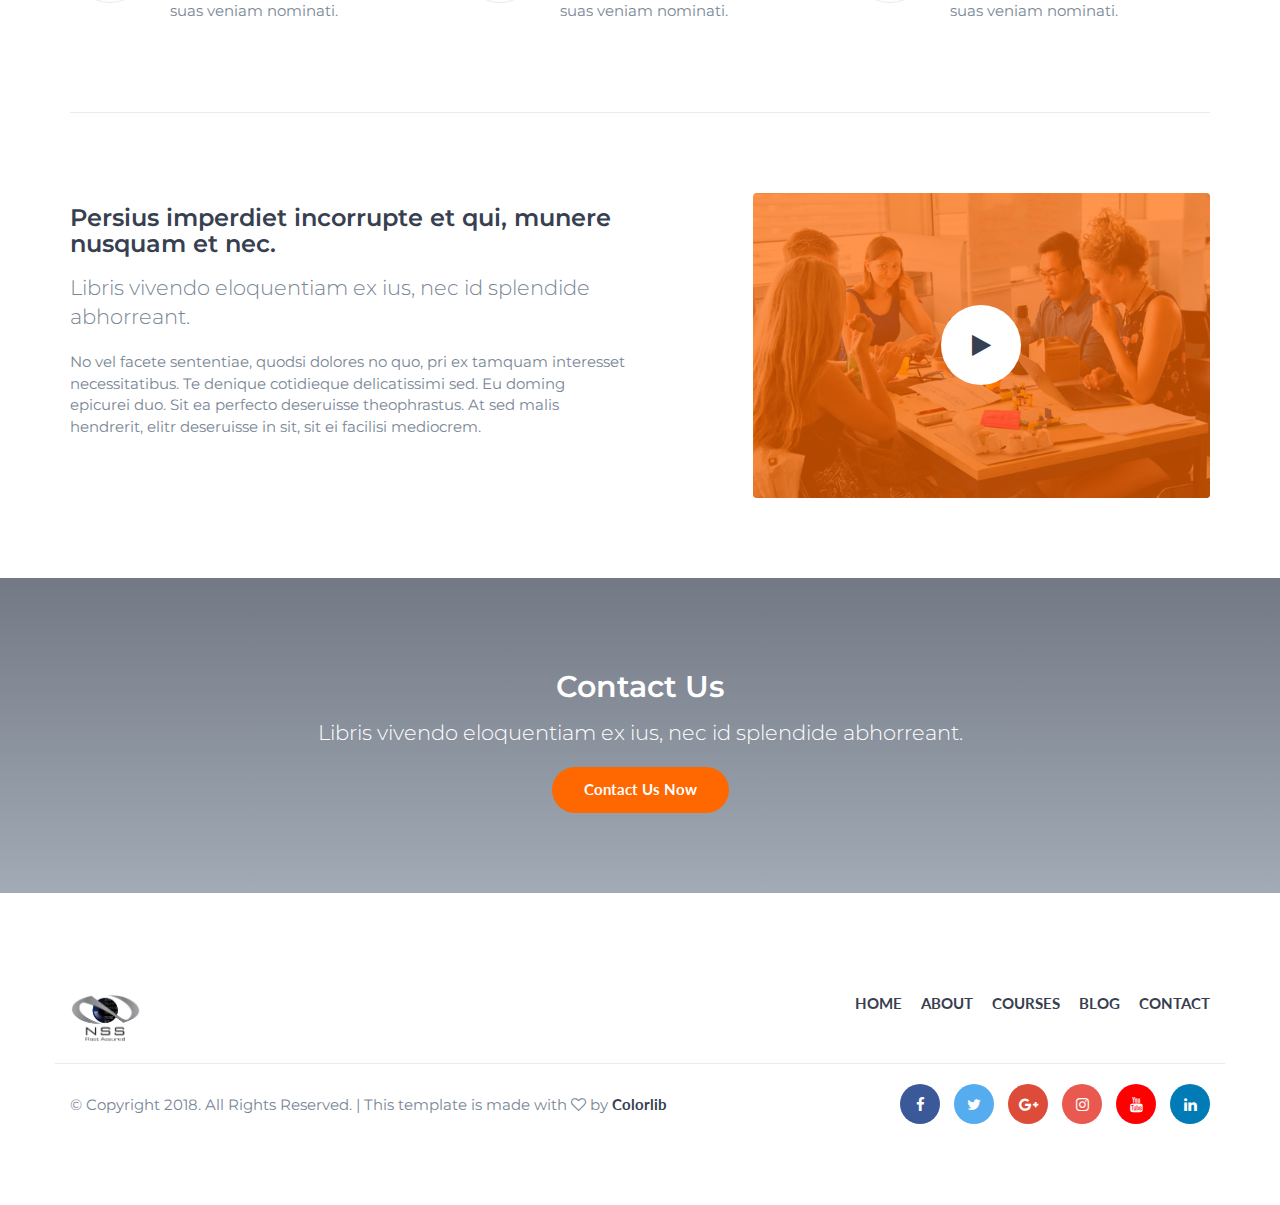
==== commit fc00e96d: "nss" ====
--- a/index.html
+++ b/index.html
@@ -32,7 +32,7 @@
 
 <div class="navbar-brand">
 <a class="logo" href="index.html">
-<img src="img/logo-alt.png" alt="logo">
+<img src="img/nss_logo_2.png" alt="logo">
 </a>
 </div>
 
@@ -65,7 +65,7 @@
 <div class="container">
 <div class="row">
 <div class="col-md-8">
-<h1 class="white-text">Edusite Free Online Training Courses</h1>
+<h1 class="white-text">NSS Free Online Training Courses</h1>
 <p class="lead white-text">Libris vivendo eloquentiam ex ius, nec id splendide abhorreant, eu pro alii error homero.</p>
 <a class="main-button icon-button" href="#">Get Started!</a>
 </div>
@@ -82,7 +82,7 @@
 <div class="row">
 <div class="col-md-6">
 <div class="section-header">
-<h2>Welcome to Edusite</h2>
+<h2>Introduction to Training Modules</h2>
 <p class="lead">Libris vivendo eloquentiam ex ius, nec id splendide abhorreant.</p>
 </div>
 
@@ -143,11 +143,11 @@
 
 <div class="col-md-3 col-sm-6 col-xs-6">
 <div class="course">
-<a href="https://360.articulate.com/review/content/3306b6d4-b902-464f-8288-9e6684223b47/review" class="course-img">
+<a href="Safety-Complaince.html" class="course-img">
 <img src="img/course01.jpg" alt="">
 <i class="course-link-icon fa fa-link"></i>
 </a>
-<a class="course-title" href="https://360.articulate.com/review/content/3306b6d4-b902-464f-8288-9e6684223b47/review">Safety and Complaince Training</a>
+<a class="course-title" href="Safety-Complaince.html">Safety and Complaince Training</a>
 <div class="course-details">
 <span class="course-category">Safety</span>
 <span class="course-price course-free">Free</span>
@@ -158,11 +158,11 @@
 
 <div class="col-md-3 col-sm-6 col-xs-6">
 <div class="course">
-<a href="https://360.articulate.com/review/content/df63d6be-3c9d-445f-8f25-dfe6e19257cd/review" class="course-img">
+<a href="Privacy.html" class="course-img">
 <img src="img/course02.jpg" alt="">
 <i class="course-link-icon fa fa-link"></i>
 </a>
-<a class="course-title" href="https://360.articulate.com/review/content/df63d6be-3c9d-445f-8f25-dfe6e19257cd/review">Privacy and Security Training</a>
+<a class="course-title" href="Privacy.html">Privacy and Security Training</a>
 <div class="course-details">
 <span class="course-category">Personal Security</span>
 <span class="course-price course-premium">Premium</span>
@@ -173,11 +173,11 @@
 
 <div class="col-md-3 col-sm-6 col-xs-6">
 <div class="course">
-<a href="https://360.articulate.com/review/content/3acc5bc6-0927-4931-91f9-52f54b604da2/review" class="course-img">
+<a href="Workplace.html" class="course-img">
 <img src="img/course03.jpg" alt="">
 <i class="course-link-icon fa fa-link"></i>
 </a>
-<a class="course-title" href="https://360.articulate.com/review/content/3acc5bc6-0927-4931-91f9-52f54b604da2/review">Workplace Violence - Education and Prevention for Worksites</a>
+<a class="course-title" href="Workplace.html">Workplace Violence - Education and Prevention for Worksites</a>
 <div class="course-details">
 <span class="course-category">Work Environment</span>
 <span class="course-price course-premium">Premium</span>
@@ -391,7 +391,7 @@
 <div class="col-md-6">
 <div class="footer-logo">
 <a class="logo" href="index.html">
-<img src="img/logo.png" alt="logo">
+<img src="img/NSS-LOGO.png" alt="logo">
 </a>
 </div>
 </div>
--- a/css/style.css
+++ b/css/style.css
@@ -1 +1 @@
-body{font-family:montserrat,sans-serif;font-size:15px;font-weight:400;color:#798696;overflow-x:hidden}h1,h2,h3,h4,h5,h6{margin-top:12px;margin-bottom:15px;font-weight:600;color:#374050}h1{font-size:38px}h2{font-size:30px}h3{font-size:24px}h4{font-size:18px}a{font-family:lato,sans-serif;color:#374050;font-weight:700}a:hover,a:focus{text-decoration:none;outline:none;color:#374050;opacity:.9}ul,ol{margin:0;padding:0;list-style:none}.white-text{color:#fff}blockquote{position:relative;margin:20px 0;padding:20px 20px 20px 60px;border-left:none;color:#374050}blockquote:before{content:"\f10d";font-family:fontAwesome;position:absolute;left:0;top:0;color:#ff6700;width:40px;height:40px;line-height:40px;text-align:center;border-radius:50%;border:1px solid #ebebeb}.section{position:relative;padding-top:80px;padding-bottom:80px}.section-hr{margin-top:80px;margin-bottom:80px;border-color:#ebebeb}.section-header{margin-bottom:40px}.bg-image{position:absolute;left:0;right:0;top:0;bottom:0;background-position:center;background-size:cover}.bg-image.bg-parallax{background-attachment:fixed}.bg-image.overlay:after{content:"";position:absolute;left:0;right:0;top:0;bottom:0;background-image:-webkit-gradient(linear,left top,left bottom,from(#374050),to(#798696));background-image:linear-gradient(to bottom,#374050 0%,#798696 100%);opacity:.7}.main-button{position:relative;display:inline-block;padding:10px 30px;background-color:#ff6700;border:2px solid transparent;border-radius:40px;color:#fff;-webkit-transition:.2s all;transition:.2s all}.main-button:hover,.main-button:focus{background-color:#fff;border:2px solid #ff6700;color:#ff6700}.main-button.icon-button:hover,.main-button.icon-button:focus{padding-right:45px}.main-button.icon-button:after{content:"\f178";font-family:FontAwesome;position:absolute;width:30px;right:15px;text-align:center;opacity:0;-webkit-transition:.2s all;transition:.2s all}.main-button.icon-button:hover:after,.main-button.icon-button:focus:after{opacity:1}input[type=text],input[type=email],input[type=password],input[type=number],input[type=date],input[type=url],input[type=tel],textarea{height:40px;width:100%;border:1px solid #ebebeb;border-radius:4px;background:0 0;padding-left:15px;padding-right:15px;-webkit-transition:.2s border-color;transition:.2s border-color}textarea{padding:10px 15px}input[type=text]:focus,input[type=email]:focus,input[type=password]:focus,input[type=number]:focus,input[type=date]:focus,input[type=url]:focus,input[type=tel]:focus,textarea:focus{border-color:#ff6700}.navbar-brand{padding:0}.navbar-brand .logo{margin-top:10px;display:inline-block}.navbar-brand .logo>img{max-height:30px}@media only screen and (max-width:767px){.navbar-brand{margin-left:15px}}#header{position:relative;left:0;right:0;top:0;z-index:99;border-bottom:1px solid rgba(235,235,235,.25);background-color:#fff;-webkit-transition:.2s all;transition:.2s all}#header.transparent-nav{position:absolute;background-color:transparent}#header.transparent-nav .main-menu li a{color:#fff}.main-menu li a{text-transform:uppercase;-webkit-transition:.2s all;transition:.2s all}.main-menu li a:hover,.main-menu li a:focus{background-color:transparent}.main-menu li a:after{content:"";display:block;height:2px;background-color:#ff6700;width:100%;-webkit-transform:translateY(5px);-ms-transform:translateY(5px);transform:translateY(5px);opacity:0;-webkit-transition:.2s all;transition:.2s all}.main-menu li a:hover:after,.main-menu li a:focus:after{-webkit-transform:translateY(0px);-ms-transform:translateY(0px);transform:translateY(0px);opacity:1}@media only screen and (max-width:767px){#nav{position:fixed;top:0;right:0;width:0%;max-width:250px;height:100vh;background:#fff;-webkit-box-shadow:0 5px 10px 0 rgba(0,0,0,.1);box-shadow:0 5px 10px 0 rgba(0,0,0,.1);padding-top:80px;padding-bottom:40px;-webkit-transform:translateX(100%);-ms-transform:translateX(100%);transform:translateX(100%);-webkit-transition:.4s all cubic-bezier(.77,0,.18,1);transition:.4s all cubic-bezier(.77,0,.18,1);z-index:9}#header.nav-collapse #nav{width:100%;-webkit-transform:translateX(0%);-ms-transform:translateX(0%);transform:translateX(0%)}.main-menu{margin:0}.main-menu li a{color:#374050!important;display:inline-block;margin-left:40px}}.navbar-toggle{position:fixed;right:0;padding:0;height:40px;width:40px;margin-top:5px;z-index:99}.navbar-toggle>span{position:absolute;top:50%;left:50%;-webkit-transform:translate(-50%,-50%);-ms-transform:translate(-50%,-50%);transform:translate(-50%,-50%);-webkit-transition:.2s background;transition:.2s background}.navbar-toggle>span:before,.navbar-toggle>span:after{content:'';position:absolute;left:0;-webkit-transition:.2s -webkit-transform;transition:.2s -webkit-transform;transition:.2s transform;transition:.2s transform,.2s -webkit-transform}.navbar-toggle>span,.navbar-toggle>span:before,.navbar-toggle>span:after{height:2px;width:25px;background-color:#374050}.navbar-toggle>span:before{top:-10px}.navbar-toggle>span:after{top:10px}#header.nav-collapse .navbar-toggle>span{background:0 0}#header.nav-collapse .navbar-toggle>span:before{-webkit-transform:translateY(10px) rotate(45deg);-ms-transform:translateY(10px) rotate(45deg);transform:translateY(10px) rotate(45deg)}#header.nav-collapse .navbar-toggle>span:after{-webkit-transform:translateY(-10px) rotate(-45deg);-ms-transform:translateY(-10px) rotate(-45deg);transform:translateY(-10px) rotate(-45deg)}.hero-area{position:relative;padding-top:80px;padding-bottom:80px}#home.hero-area{height:calc(100vh - 80px);padding-top:0;padding-bottom:0}.home-wrapper{position:absolute;top:50%;-webkit-transform:translateY(-50%);-ms-transform:translateY(-50%);transform:translateY(-50%);left:0;right:0}.hero-area-tree li{display:inline-block;font-family:lato,sans-serif;font-weight:600;font-size:14px;color:rgba(255,255,255,.8)}.hero-area-tree li>a{color:rgba(255,255,255,.8)}.hero-area-tree li+li:before{content:"/";display:inline-block;margin:0 5px;color:rgba(235,235,235,.25)}.feature{position:relative}.feature+.feature{margin-top:40px}.feature .feature-icon{position:absolute;left:0;top:0;width:80px;height:80px;line-height:80px;text-align:center;border-radius:50%;font-size:30px;border:1px solid #ebebeb;color:#ff6700}.feature-content{padding-left:100px}.about-img{margin-top:40px}.about-img>img{width:100%}.about-video{position:relative;display:block;border-radius:4px;overflow:hidden}.about-video>img{width:100%}.about-video .play-icon{position:absolute;top:50%;left:50%;-webkit-transform:translate(-50%,-50%);-ms-transform:translate(-50%,-50%);transform:translate(-50%,-50%);width:80px;height:80px;line-height:80px;text-align:center;background:#fff;border-radius:50%;font-size:24.027px;z-index:10;-webkit-animation:2s play-animation infinite;animation:2s play-animation infinite;-webkit-transition:.2s color;transition:.2s color}.about-video:hover .play-icon{color:#ff6700}@-webkit-keyframes play-animation{from{-webkit-box-shadow:0 0 0 0 #fff;box-shadow:0 0 0 0 #fff}to{-webkit-box-shadow:0 0 0 10px transparent;box-shadow:0 0 0 10px transparent}}@keyframes play-animation{from{-webkit-box-shadow:0 0 0 0 #fff;box-shadow:0 0 0 0 #fff}to{-webkit-box-shadow:0 0 0 10px transparent;box-shadow:0 0 0 10px transparent}}.about-video:after{content:"";position:absolute;left:0;right:0;bottom:0;top:0;background-color:#ff6700;opacity:.7}.course{margin-top:20px;margin-bottom:20px}.course .course-img{position:relative;display:block;margin-bottom:20px;border-radius:4px;overflow:hidden}.course .course-img>img{width:100%}.course-img:after{content:"";position:absolute;left:0;right:0;bottom:0;top:0;background-color:#ff6700;opacity:0;-webkit-transition:.2s opacity;transition:.2s opacity}.course .course-img:hover:after{opacity:.7}.course .course-img .course-link-icon{position:absolute;left:50%;top:50%;-webkit-transform:translate(-50%,calc(-50% - 15px));-ms-transform:translate(-50%,calc(-50% - 15px));transform:translate(-50%,calc(-50% - 15px));width:40px;height:40px;line-height:40px;text-align:center;border:2px solid #fff;color:#fff;border-radius:50%;opacity:0;z-index:10;-webkit-transition:.2s all;transition:.2s all}.course .course-img:hover .course-link-icon{-webkit-transform:translate(-50%,-50%);-ms-transform:translate(-50%,-50%);transform:translate(-50%,-50%);opacity:1}.course .course-title{display:block;height:42px}.course .course-details{margin-top:20px;padding-top:10px;border-top:1px solid #ebebeb}.course .course-details .course-price{float:right}.course .course-details .course-price.course-free{color:green}.course .course-details .course-price.course-premium{color:#ff6700}#courses .center-btn{text-align:center;margin-top:40px}#bottom-footer{margin-top:20px;padding-top:20px;border-top:1px solid #ebebeb}.footer-logo .logo{margin-top:20px;display:inline-block}.footer-logo .logo>img{max-height:30px}.footer-nav{text-align:right;padding:20px 0}.footer-nav li{display:inline-block;margin-left:15px}.footer-nav li a{display:block;text-transform:uppercase;-webkit-transition:.2s color;transition:.2s color}.footer-nav li a:hover,.footer-nav li a:focus{color:#ff6700}.footer-nav li a:after{content:"";display:block;height:2px;background-color:#ff6700;width:100%;-webkit-transform:translateY(5px);-ms-transform:translateY(5px);transform:translateY(5px);opacity:0;-webkit-transition:.2s all;transition:.2s all}.footer-nav li a:hover:after,.footer-nav li a:focus:after{-webkit-transform:translateY(0px);-ms-transform:translateY(0px);transform:translateY(0px);opacity:1}.footer-copyright{line-height:40px}.footer-social{text-align:right}.footer-social li{display:inline-block;margin-left:10px}.footer-social li a{display:block;width:40px;height:40px;line-height:40px;text-align:center;border-radius:50%;color:#fff;background-color:#ebebeb;-webkit-transition:.2s opacity;transition:.2s opacity}.footer-social li a.facebook{background-color:#3b5998}.footer-social li a.twitter{background-color:#55acee}.footer-social li a.google-plus{background-color:#dd4b39}.footer-social li a.instagram{background-color:#e95950}.footer-social li a.youtube{background-color:red}.footer-social li a.linkedin{background-color:#007bb5}.contact-form:after{content:"";display:block;clear:both}.contact-form .input{margin-bottom:20px}.contact-form textarea.input{height:200px}.contact-details li{margin-bottom:20px}.contact-details li i{color:#ff6700;margin-right:15px;border:1px solid #ebebeb;border-radius:50%;width:40px;height:40px;line-height:40px;text-align:center}#contact-map{height:260px;border-radius:4px}.single-blog{margin-bottom:40px}.single-blog .blog-img>a{position:relative;display:block;border-radius:4px;overflow:hidden}.single-blog .blog-img img{width:100%}.single-blog .blog-img>a:after{content:"";position:absolute;left:0;top:0;bottom:0;right:0;background-color:#ff6700;opacity:0;-webkit-transition:.2s opacity;transition:.2s opacity}.single-blog .blog-img>a:hover:after{opacity:.7}.single-blog .blog-meta{margin-top:20px;padding-top:10px;border-top:1px solid #ebebeb}.single-blog .blog-meta .blog-meta-author>a{color:#ff6700}.single-blog .blog-meta .blog-meta-comments{margin-left:10px}.single-blog .blog-meta .blog-meta-comments>a{color:#798696}.post-pagination{margin-top:40px;text-align:center}.post-pagination .pages{display:inline-block}.post-pagination .pages li{display:inline-block}.post-pagination .pages li+li{margin-left:10px}.post-pagination .pages li{width:40px;height:40px;line-height:40px;text-align:center;border-radius:50%;background-color:#ebebeb;-webkit-transition:.2s all;transition:.2s all}.post-pagination .pages li a{display:block;-webkit-transition:.2s color;transition:.2s color}.post-pagination .pages li:hover,.post-pagination .pages li.active{background-color:#ff6700;color:#fff}.post-pagination .pages li:hover a{color:#fff}.pagination-back,.pagination-next{display:block;text-align:center;border-radius:40px;background-color:#ebebeb;-webkit-transition:.2s all;transition:.2s all;height:40px;padding:0 30px;line-height:40px}.pagination-next:hover,.pagination-back:hover{color:#fff;background-color:#ff6700}.pagination-next:after{content:"\f178";font-family:FontAwesome;margin-left:15px}.pagination-back:before{content:"\f177";font-family:FontAwesome;margin-right:15px}.widget+.widget{margin-top:40px}.widget.search-widget{position:relative}.widget.search-widget .input{padding-right:60px}.widget.search-widget button{position:absolute;right:0;top:0;height:40px;width:40px;background-color:transparent;border:none}.widget.search-widget .input:focus+button{color:#ff6700}.category-widget .category{display:block;text-transform:uppercase;padding-top:10px;padding-bottom:10px}.category-widget .category+.category{border-top:1px solid #ebebeb}.category-widget .category:before{content:"";display:inline-block;width:4px;height:4px;border-radius:50%;background-color:#ff6700;margin-right:10px}.category-widget .category span{font-size:14px;margin-left:10px;color:#798696}.single-post:after{content:"";display:block;clear:both}.single-post+.single-post{margin-top:20px}.single-post .single-post-img{position:relative;width:80px;display:block;float:left;margin-right:10px;margin-top:3px;border-radius:4px;overflow:hidden}.single-post .single-post-img img{width:100%}.single-post-img:after{content:"";position:absolute;left:0;top:0;bottom:0;right:0;background-color:#ff6700;opacity:0;-webkit-transition:.2s opacity;transition:.2s opacity}.single-post-img:hover:after{opacity:.7}.tags-widget .tag{display:inline-block;font-size:14px;text-transform:uppercase;margin-right:0;margin-top:5px;padding:5px 15px;border-radius:40px;border:1px solid #ebebeb;color:#798696;-webkit-transition:.2s all;transition:.2s all}.tags-widget .tag:hover{background-color:#ff6700;border-color:#ff6700;color:#fff}.blog-post-meta{margin-top:40px}.blog-post-meta li{display:inline-block}.blog-post-meta li+li{margin-left:15px}.blog-post-meta li,.blog-post-meta li>a{color:rgba(255,255,255,.8)}.blog-post-meta .blog-meta-author>a{color:#ff6700}.blog-share{border-top:1px solid #ebebeb;padding-top:10px;margin-top:40px}.blog-share>h4{display:inline-block;margin:0}.blog-share a{display:inline-block;margin-left:10px;width:40px;height:40px;line-height:40px;text-align:center;color:#fff;background-color:#ebebeb;border-radius:50%;-webkit-transition:.2s opacity;transition:.2s opacity}.blog-share a.facebook{background-color:#3b5998}.blog-share a.twitter{background-color:#55acee}.blog-share a.google-plus{background-color:#dd4b39}.blog-comments{margin-top:40px}.blog-comments .media{margin-top:20px;margin-bottom:20px}.blog-comments .media .media{margin-left:20px}.blog-comments .media .media:nth-last-child(1){margin-bottom:0}.blog-comments .media .media-body{padding:20px;background-color:#ebebeb;border-radius:0 4px 4px}.blog-comments .media .media-left:before{content:"";position:absolute;right:0;top:0;border-style:solid;border-width:0 15px 15px;border-color:transparent #ebebeb transparent transparent}.blog-comments .media-left{position:relative;padding-right:20px}.blog-comments .media-left img{width:80px;height:80px;background-color:#ebebeb;border-radius:50%}.blog-comments .media .date-reply{font-size:12px;text-transform:uppercase;color:#374050}.blog-comments .media .date-reply .reply{margin-left:15px}.blog-reply-form{margin-top:40px}.blog-reply-form .input{margin-bottom:20px}.blog-reply-form .input.name-input,.blog-reply-form .input.email-input{width:calc(50% - 10px);float:left}.blog-reply-form .input.email-input{margin-left:20px}.blog-reply-form textarea{height:90px}@media only screen and (max-width:991px){.section-header h2{font-size:24px}#why-us .feature{margin-top:40px}.about-video{margin-top:40px}#cta{text-align:center}.footer-logo{text-align:center}.footer-nav{text-align:center}.footer-nav li{margin-top:10px}.footer-social{text-align:center}.footer-social li{margin-top:10px}.footer-copyright{text-align:center;line-height:inherit;margin-top:20px}.contact-form{margin-bottom:40px}.contact-form button{float:none!important}#main{margin-bottom:80px}}@media only screen and (max-width:767px){.hero-area h1{font-size:30px}.hero-area-tree li{font-size:12px}.post-pagination .pages{display:none}}@media only screen and (max-width:480px){#courses-wrapper [class*=col-xs]{width:100%}.blog-comments .media .media{margin-left:0}.blog-reply-form .input.name-input,.blog-reply-form .input.email-input{width:100%;float:none}.blog-reply-form .input.email-input{margin-left:0}}#preloader{position:fixed;left:0;right:0;top:0;bottom:0;background-color:#fff;z-index:9999}#preloader .preloader{position:absolute;left:50%;top:50%;-webkit-transform:translate(-50%,-50%);-ms-transform:translate(-50%,-50%);transform:translate(-50%,-50%)}#preloader .preloader:after{content:"";display:block;width:40px;height:40px;border:1px solid #ebebeb;border-top:1px solid #ff6700;border-radius:50%;-webkit-animation:1s preloader linear infinite;animation:1s preloader linear infinite}@-webkit-keyframes preloader{from{-webkit-transform:rotate(0deg);transform:rotate(0deg)}to{-webkit-transform:rotate(360deg);transform:rotate(360deg)}}@keyframes preloader{from{-webkit-transform:rotate(0deg);transform:rotate(0deg)}to{-webkit-transform:rotate(360deg);transform:rotate(360deg)}}+body{font-family:montserrat,sans-serif;font-size:15px;font-weight:400;color:#798696;overflow-x:hidden}h1,h2,h3,h4,h5,h6{margin-top:12px;margin-bottom:15px;font-weight:600;color:#374050}h1{font-size:38px}h2{font-size:30px}h3{font-size:24px}h4{font-size:18px}a{font-family:lato,sans-serif;color:#374050;font-weight:700}a:hover,a:focus{text-decoration:none;outline:none;color:#374050;opacity:.9}ul,ol{margin:0;padding:0;list-style:none}.white-text{color:#fff}blockquote{position:relative;margin:20px 0;padding:20px 20px 20px 60px;border-left:none;color:#374050}blockquote:before{content:"\f10d";font-family:fontAwesome;position:absolute;left:0;top:0;color:#ff6700;width:40px;height:40px;line-height:40px;text-align:center;border-radius:50%;border:1px solid #ebebeb}.section{position:relative;padding-top:80px;padding-bottom:80px}.section-hr{margin-top:80px;margin-bottom:80px;border-color:#ebebeb}.section-header{margin-bottom:40px}.bg-image{position:absolute;left:0;right:0;top:0;bottom:0;background-position:center;background-size:cover}.bg-image.bg-parallax{background-attachment:fixed}.bg-image.overlay:after{content:"";position:absolute;left:0;right:0;top:0;bottom:0;background-image:-webkit-gradient(linear,left top,left bottom,from(#374050),to(#798696));background-image:linear-gradient(to bottom,#374050 0%,#798696 100%);opacity:.7}.main-button{position:relative;display:inline-block;padding:10px 30px;background-color:#ff6700;border:2px solid transparent;border-radius:40px;color:#fff;-webkit-transition:.2s all;transition:.2s all}.main-button:hover,.main-button:focus{background-color:#fff;border:2px solid #ff6700;color:#ff6700}.main-button.icon-button:hover,.main-button.icon-button:focus{padding-right:45px}.main-button.icon-button:after{content:"\f178";font-family:FontAwesome;position:absolute;width:30px;right:15px;text-align:center;opacity:0;-webkit-transition:.2s all;transition:.2s all}.main-button.icon-button:hover:after,.main-button.icon-button:focus:after{opacity:1}input[type=text],input[type=email],input[type=password],input[type=number],input[type=date],input[type=url],input[type=tel],textarea{height:40px;width:100%;border:1px solid #ebebeb;border-radius:4px;background:0 0;padding-left:15px;padding-right:15px;-webkit-transition:.2s border-color;transition:.2s border-color}textarea{padding:10px 15px}input[type=text]:focus,input[type=email]:focus,input[type=password]:focus,input[type=number]:focus,input[type=date]:focus,input[type=url]:focus,input[type=tel]:focus,textarea:focus{border-color:#ff6700}.navbar-brand{padding:0}.navbar-brand .logo{margin-top:10px;display:inline-block}.navbar-brand .logo>img{max-height:35px}@media only screen and (max-width:767px){.navbar-brand{margin-left:15px}}#header{position:relative;left:0;right:0;top:0;z-index:99;border-bottom:1px solid rgba(235,235,235,.25);background-color:#fff;-webkit-transition:.2s all;transition:.2s all}#header.transparent-nav{position:absolute;background-color:#ffffff91}#header.transparent-nav .main-menu li a{color:#fff}.main-menu li a{text-transform:uppercase;-webkit-transition:.2s all;transition:.2s all}.main-menu li a:hover,.main-menu li a:focus{background-color:transparent}.main-menu li a:after{content:"";display:block;height:2px;background-color:#ff6700;width:100%;-webkit-transform:translateY(5px);-ms-transform:translateY(5px);transform:translateY(5px);opacity:0;-webkit-transition:.2s all;transition:.2s all}.main-menu li a:hover:after,.main-menu li a:focus:after{-webkit-transform:translateY(0px);-ms-transform:translateY(0px);transform:translateY(0px);opacity:1}@media only screen and (max-width:767px){#nav{position:fixed;top:0;right:0;width:0%;max-width:250px;height:100vh;background:#fff;-webkit-box-shadow:0 5px 10px 0 rgba(0,0,0,.1);box-shadow:0 5px 10px 0 rgba(0,0,0,.1);padding-top:80px;padding-bottom:40px;-webkit-transform:translateX(100%);-ms-transform:translateX(100%);transform:translateX(100%);-webkit-transition:.4s all cubic-bezier(.77,0,.18,1);transition:.4s all cubic-bezier(.77,0,.18,1);z-index:9}#header.nav-collapse #nav{width:100%;-webkit-transform:translateX(0%);-ms-transform:translateX(0%);transform:translateX(0%)}.main-menu{margin:0}.main-menu li a{color:#374050!important;display:inline-block;margin-left:40px}}.navbar-toggle{position:fixed;right:0;padding:0;height:40px;width:40px;margin-top:5px;z-index:99}.navbar-toggle>span{position:absolute;top:50%;left:50%;-webkit-transform:translate(-50%,-50%);-ms-transform:translate(-50%,-50%);transform:translate(-50%,-50%);-webkit-transition:.2s background;transition:.2s background}.navbar-toggle>span:before,.navbar-toggle>span:after{content:'';position:absolute;left:0;-webkit-transition:.2s -webkit-transform;transition:.2s -webkit-transform;transition:.2s transform;transition:.2s transform,.2s -webkit-transform}.navbar-toggle>span,.navbar-toggle>span:before,.navbar-toggle>span:after{height:2px;width:25px;background-color:#374050}.navbar-toggle>span:before{top:-10px}.navbar-toggle>span:after{top:10px}#header.nav-collapse .navbar-toggle>span{background:0 0}#header.nav-collapse .navbar-toggle>span:before{-webkit-transform:translateY(10px) rotate(45deg);-ms-transform:translateY(10px) rotate(45deg);transform:translateY(10px) rotate(45deg)}#header.nav-collapse .navbar-toggle>span:after{-webkit-transform:translateY(-10px) rotate(-45deg);-ms-transform:translateY(-10px) rotate(-45deg);transform:translateY(-10px) rotate(-45deg)}.hero-area{position:relative;padding-top:80px;padding-bottom:80px}#home.hero-area{height:calc(100vh - 80px);padding-top:0;padding-bottom:0}.home-wrapper{position:absolute;top:50%;-webkit-transform:translateY(-50%);-ms-transform:translateY(-50%);transform:translateY(-50%);left:0;right:0}.hero-area-tree li{display:inline-block;font-family:lato,sans-serif;font-weight:600;font-size:14px;color:rgba(255,255,255,.8)}.hero-area-tree li>a{color:rgba(255,255,255,.8)}.hero-area-tree li+li:before{content:"/";display:inline-block;margin:0 5px;color:rgba(235,235,235,.25)}.feature{position:relative}.feature+.feature{margin-top:40px}.feature .feature-icon{position:absolute;left:0;top:0;width:80px;height:80px;line-height:80px;text-align:center;border-radius:50%;font-size:30px;border:1px solid #ebebeb;color:#ff6700}.feature-content{padding-left:100px}.about-img{margin-top:40px}.about-img>img{width:100%}.about-video{position:relative;display:block;border-radius:4px;overflow:hidden}.about-video>img{width:100%}.about-video .play-icon{position:absolute;top:50%;left:50%;-webkit-transform:translate(-50%,-50%);-ms-transform:translate(-50%,-50%);transform:translate(-50%,-50%);width:80px;height:80px;line-height:80px;text-align:center;background:#fff;border-radius:50%;font-size:24.027px;z-index:10;-webkit-animation:2s play-animation infinite;animation:2s play-animation infinite;-webkit-transition:.2s color;transition:.2s color}.about-video:hover .play-icon{color:#ff6700}@-webkit-keyframes play-animation{from{-webkit-box-shadow:0 0 0 0 #fff;box-shadow:0 0 0 0 #fff}to{-webkit-box-shadow:0 0 0 10px transparent;box-shadow:0 0 0 10px transparent}}@keyframes play-animation{from{-webkit-box-shadow:0 0 0 0 #fff;box-shadow:0 0 0 0 #fff}to{-webkit-box-shadow:0 0 0 10px transparent;box-shadow:0 0 0 10px transparent}}.about-video:after{content:"";position:absolute;left:0;right:0;bottom:0;top:0;background-color:#ff6700;opacity:.7}.course{margin-top:20px;margin-bottom:20px}.course .course-img{position:relative;display:block;margin-bottom:20px;border-radius:4px;overflow:hidden}.course .course-img>img{width:100%}.course-img:after{content:"";position:absolute;left:0;right:0;bottom:0;top:0;background-color:#ff6700;opacity:0;-webkit-transition:.2s opacity;transition:.2s opacity}.course .course-img:hover:after{opacity:.7}.course .course-img .course-link-icon{position:absolute;left:50%;top:50%;-webkit-transform:translate(-50%,calc(-50% - 15px));-ms-transform:translate(-50%,calc(-50% - 15px));transform:translate(-50%,calc(-50% - 15px));width:40px;height:40px;line-height:40px;text-align:center;border:2px solid #fff;color:#fff;border-radius:50%;opacity:0;z-index:10;-webkit-transition:.2s all;transition:.2s all}.course .course-img:hover .course-link-icon{-webkit-transform:translate(-50%,-50%);-ms-transform:translate(-50%,-50%);transform:translate(-50%,-50%);opacity:1}.course .course-title{display:block;height:42px}.course .course-details{margin-top:20px;padding-top:10px;border-top:1px solid #ebebeb}.course .course-details .course-price{float:right}.course .course-details .course-price.course-free{color:green}.course .course-details .course-price.course-premium{color:#ff6700}#courses .center-btn{text-align:center;margin-top:40px}#bottom-footer{margin-top:20px;padding-top:20px;border-top:1px solid #ebebeb}.footer-logo .logo{margin-top:20px;display:inline-block}.footer-logo .logo>img{max-height:50px}.footer-nav{text-align:right;padding:20px 0}.footer-nav li{display:inline-block;margin-left:15px}.footer-nav li a{display:block;text-transform:uppercase;-webkit-transition:.2s color;transition:.2s color}.footer-nav li a:hover,.footer-nav li a:focus{color:#ff6700}.footer-nav li a:after{content:"";display:block;height:2px;background-color:#ff6700;width:100%;-webkit-transform:translateY(5px);-ms-transform:translateY(5px);transform:translateY(5px);opacity:0;-webkit-transition:.2s all;transition:.2s all}.footer-nav li a:hover:after,.footer-nav li a:focus:after{-webkit-transform:translateY(0px);-ms-transform:translateY(0px);transform:translateY(0px);opacity:1}.footer-copyright{line-height:40px}.footer-social{text-align:right}.footer-social li{display:inline-block;margin-left:10px}.footer-social li a{display:block;width:40px;height:40px;line-height:40px;text-align:center;border-radius:50%;color:#fff;background-color:#ebebeb;-webkit-transition:.2s opacity;transition:.2s opacity}.footer-social li a.facebook{background-color:#3b5998}.footer-social li a.twitter{background-color:#55acee}.footer-social li a.google-plus{background-color:#dd4b39}.footer-social li a.instagram{background-color:#e95950}.footer-social li a.youtube{background-color:red}.footer-social li a.linkedin{background-color:#007bb5}.contact-form:after{content:"";display:block;clear:both}.contact-form .input{margin-bottom:20px}.contact-form textarea.input{height:200px}.contact-details li{margin-bottom:20px}.contact-details li i{color:#ff6700;margin-right:15px;border:1px solid #ebebeb;border-radius:50%;width:40px;height:40px;line-height:40px;text-align:center}#contact-map{height:260px;border-radius:4px}.single-blog{margin-bottom:40px}.single-blog .blog-img>a{position:relative;display:block;border-radius:4px;overflow:hidden}.single-blog .blog-img img{width:100%}.single-blog .blog-img>a:after{content:"";position:absolute;left:0;top:0;bottom:0;right:0;background-color:#ff6700;opacity:0;-webkit-transition:.2s opacity;transition:.2s opacity}.single-blog .blog-img>a:hover:after{opacity:.7}.single-blog .blog-meta{margin-top:20px;padding-top:10px;border-top:1px solid #ebebeb}.single-blog .blog-meta .blog-meta-author>a{color:#ff6700}.single-blog .blog-meta .blog-meta-comments{margin-left:10px}.single-blog .blog-meta .blog-meta-comments>a{color:#798696}.post-pagination{margin-top:40px;text-align:center}.post-pagination .pages{display:inline-block}.post-pagination .pages li{display:inline-block}.post-pagination .pages li+li{margin-left:10px}.post-pagination .pages li{width:40px;height:40px;line-height:40px;text-align:center;border-radius:50%;background-color:#ebebeb;-webkit-transition:.2s all;transition:.2s all}.post-pagination .pages li a{display:block;-webkit-transition:.2s color;transition:.2s color}.post-pagination .pages li:hover,.post-pagination .pages li.active{background-color:#ff6700;color:#fff}.post-pagination .pages li:hover a{color:#fff}.pagination-back,.pagination-next{display:block;text-align:center;border-radius:40px;background-color:#ebebeb;-webkit-transition:.2s all;transition:.2s all;height:40px;padding:0 30px;line-height:40px}.pagination-next:hover,.pagination-back:hover{color:#fff;background-color:#ff6700}.pagination-next:after{content:"\f178";font-family:FontAwesome;margin-left:15px}.pagination-back:before{content:"\f177";font-family:FontAwesome;margin-right:15px}.widget+.widget{margin-top:40px}.widget.search-widget{position:relative}.widget.search-widget .input{padding-right:60px}.widget.search-widget button{position:absolute;right:0;top:0;height:40px;width:40px;background-color:transparent;border:none}.widget.search-widget .input:focus+button{color:#ff6700}.category-widget .category{display:block;text-transform:uppercase;padding-top:10px;padding-bottom:10px}.category-widget .category+.category{border-top:1px solid #ebebeb}.category-widget .category:before{content:"";display:inline-block;width:4px;height:4px;border-radius:50%;background-color:#ff6700;margin-right:10px}.category-widget .category span{font-size:14px;margin-left:10px;color:#798696}.single-post:after{content:"";display:block;clear:both}.single-post+.single-post{margin-top:20px}.single-post .single-post-img{position:relative;width:80px;display:block;float:left;margin-right:10px;margin-top:3px;border-radius:4px;overflow:hidden}.single-post .single-post-img img{width:100%}.single-post-img:after{content:"";position:absolute;left:0;top:0;bottom:0;right:0;background-color:#ff6700;opacity:0;-webkit-transition:.2s opacity;transition:.2s opacity}.single-post-img:hover:after{opacity:.7}.tags-widget .tag{display:inline-block;font-size:14px;text-transform:uppercase;margin-right:0;margin-top:5px;padding:5px 15px;border-radius:40px;border:1px solid #ebebeb;color:#798696;-webkit-transition:.2s all;transition:.2s all}.tags-widget .tag:hover{background-color:#ff6700;border-color:#ff6700;color:#fff}.blog-post-meta{margin-top:40px}.blog-post-meta li{display:inline-block}.blog-post-meta li+li{margin-left:15px}.blog-post-meta li,.blog-post-meta li>a{color:rgba(255,255,255,.8)}.blog-post-meta .blog-meta-author>a{color:#ff6700}.blog-share{border-top:1px solid #ebebeb;padding-top:10px;margin-top:40px}.blog-share>h4{display:inline-block;margin:0}.blog-share a{display:inline-block;margin-left:10px;width:40px;height:40px;line-height:40px;text-align:center;color:#fff;background-color:#ebebeb;border-radius:50%;-webkit-transition:.2s opacity;transition:.2s opacity}.blog-share a.facebook{background-color:#3b5998}.blog-share a.twitter{background-color:#55acee}.blog-share a.google-plus{background-color:#dd4b39}.blog-comments{margin-top:40px}.blog-comments .media{margin-top:20px;margin-bottom:20px}.blog-comments .media .media{margin-left:20px}.blog-comments .media .media:nth-last-child(1){margin-bottom:0}.blog-comments .media .media-body{padding:20px;background-color:#ebebeb;border-radius:0 4px 4px}.blog-comments .media .media-left:before{content:"";position:absolute;right:0;top:0;border-style:solid;border-width:0 15px 15px;border-color:transparent #ebebeb transparent transparent}.blog-comments .media-left{position:relative;padding-right:20px}.blog-comments .media-left img{width:80px;height:80px;background-color:#ebebeb;border-radius:50%}.blog-comments .media .date-reply{font-size:12px;text-transform:uppercase;color:#374050}.blog-comments .media .date-reply .reply{margin-left:15px}.blog-reply-form{margin-top:40px}.blog-reply-form .input{margin-bottom:20px}.blog-reply-form .input.name-input,.blog-reply-form .input.email-input{width:calc(50% - 10px);float:left}.blog-reply-form .input.email-input{margin-left:20px}.blog-reply-form textarea{height:90px}@media only screen and (max-width:991px){.section-header h2{font-size:24px}#why-us .feature{margin-top:40px}.about-video{margin-top:40px}#cta{text-align:center}.footer-logo{text-align:center}.footer-nav{text-align:center}.footer-nav li{margin-top:10px}.footer-social{text-align:center}.footer-social li{margin-top:10px}.footer-copyright{text-align:center;line-height:inherit;margin-top:20px}.contact-form{margin-bottom:40px}.contact-form button{float:none!important}#main{margin-bottom:80px}}@media only screen and (max-width:767px){.hero-area h1{font-size:30px}.hero-area-tree li{font-size:12px}.post-pagination .pages{display:none}}@media only screen and (max-width:480px){#courses-wrapper [class*=col-xs]{width:100%}.blog-comments .media .media{margin-left:0}.blog-reply-form .input.name-input,.blog-reply-form .input.email-input{width:100%;float:none}.blog-reply-form .input.email-input{margin-left:0}}#preloader{position:fixed;left:0;right:0;top:0;bottom:0;background-color:#fff;z-index:9999}#preloader .preloader{position:absolute;left:50%;top:50%;-webkit-transform:translate(-50%,-50%);-ms-transform:translate(-50%,-50%);transform:translate(-50%,-50%)}#preloader .preloader:after{content:"";display:block;width:40px;height:40px;border:1px solid #ebebeb;border-top:1px solid #ff6700;border-radius:50%;-webkit-animation:1s preloader linear infinite;animation:1s preloader linear infinite}@-webkit-keyframes preloader{from{-webkit-transform:rotate(0deg);transform:rotate(0deg)}to{-webkit-transform:rotate(360deg);transform:rotate(360deg)}}@keyframes preloader{from{-webkit-transform:rotate(0deg);transform:rotate(0deg)}to{-webkit-transform:rotate(360deg);transform:rotate(360deg)}}